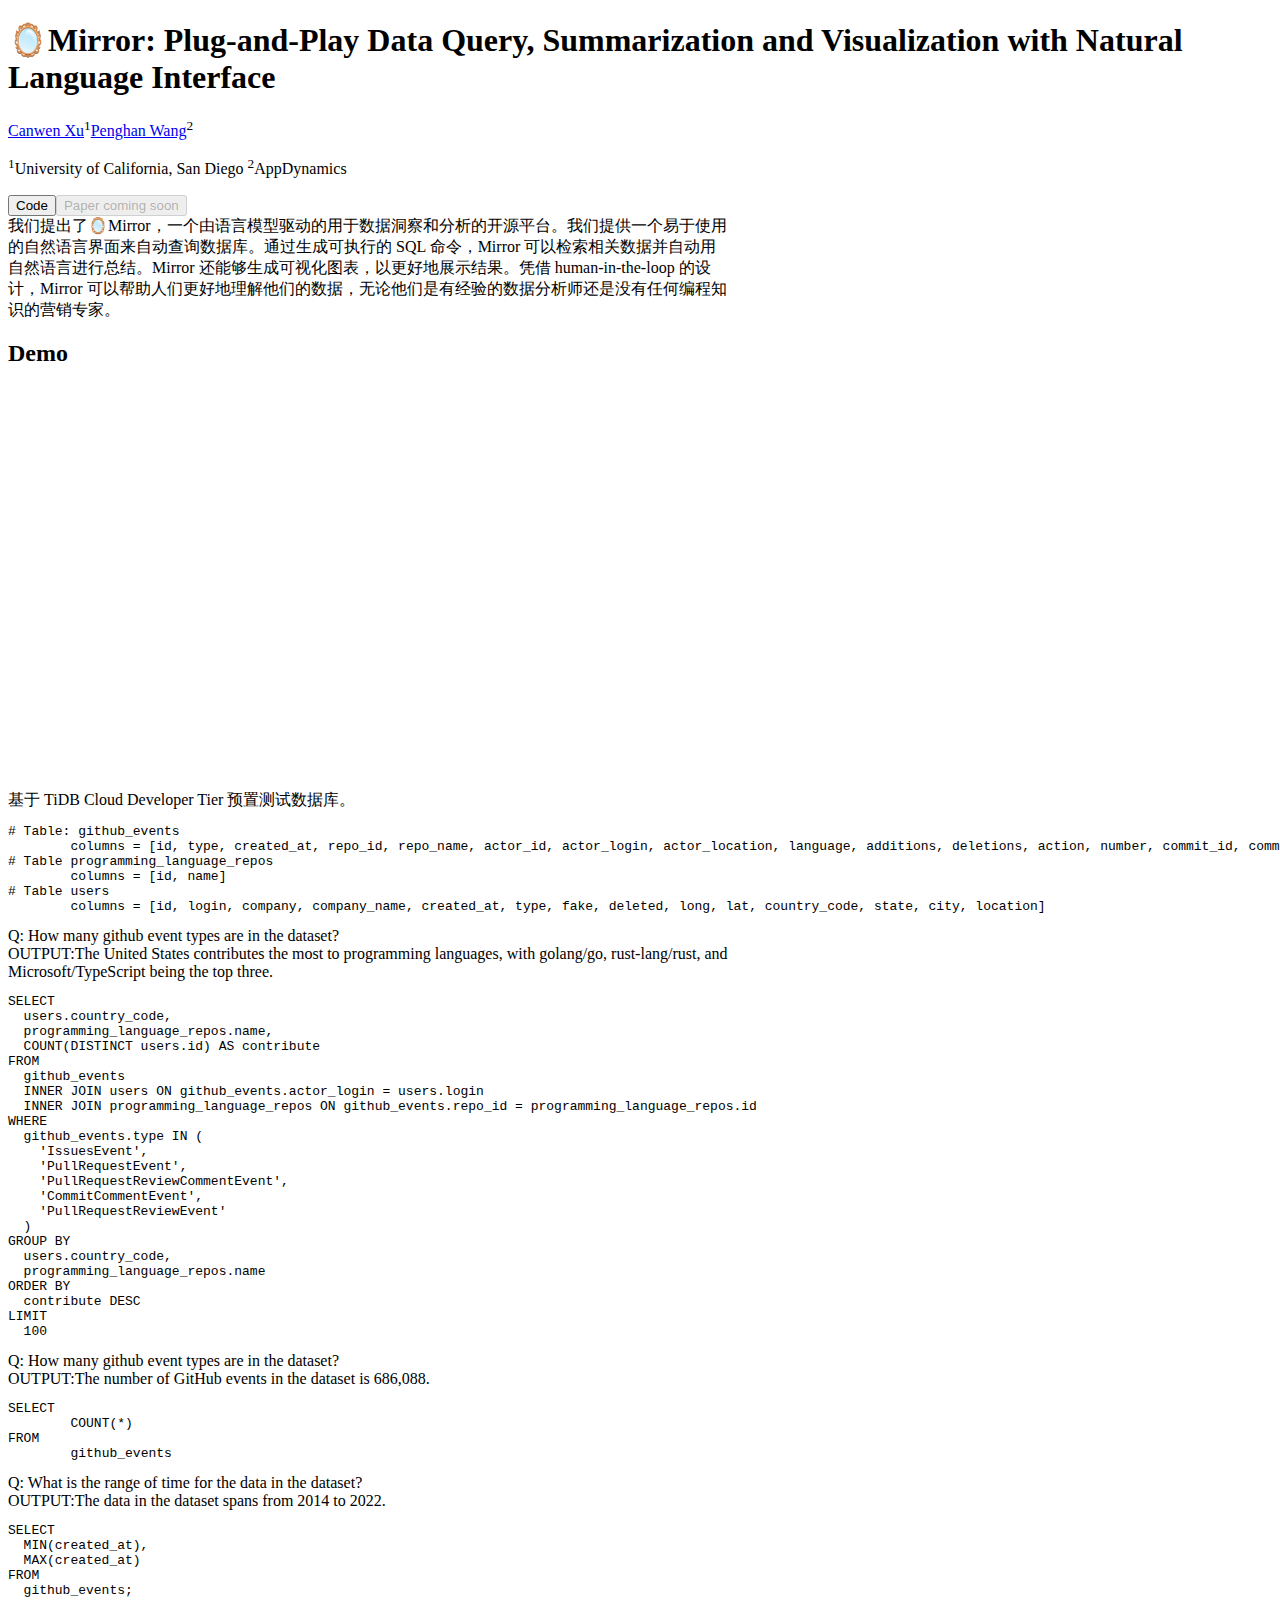
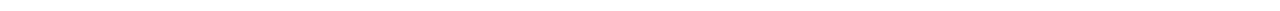
==== docs/index.html @ bc7d5bbe "add page" ====
<!DOCTYPE html><html><head><meta charSet="utf-8"/><meta name="viewport" content="width=device-width"/><title>魔镜</title><link rel="icon" href="data:image/svg+xml,&lt;svg xmlns=%22http://www.w3.org/2000/svg%22 viewBox=%220 0 100 100%22&gt;&lt;text y=%22.9em%22 font-size=%2290%22&gt;🪞&lt;/text&gt;&lt;/svg&gt;"/><meta name="next-head-count" content="4"/><link rel="preload" href="/_next/static/css/3406157297262972.css" as="style"/><link rel="stylesheet" href="/_next/static/css/3406157297262972.css" data-n-g=""/><noscript data-n-css=""></noscript><script defer="" nomodule="" src="/_next/static/chunks/polyfills-c67a75d1b6f99dc8.js"></script><script src="/_next/static/chunks/webpack-69bfa6990bb9e155.js" defer=""></script><script src="/_next/static/chunks/framework-a87821de553db91d.js" defer=""></script><script src="/_next/static/chunks/main-a75cf611e061d8f8.js" defer=""></script><script src="/_next/static/chunks/pages/_app-2453013809cd6f73.js" defer=""></script><script src="/_next/static/chunks/63-01fd06687329619b.js" defer=""></script><script src="/_next/static/chunks/pages/index-675218f706ce4ee8.js" defer=""></script><script src="/_next/static/7tfzbyqCtvp2LZt3v25Fi/_buildManifest.js" defer=""></script><script src="/_next/static/7tfzbyqCtvp2LZt3v25Fi/_ssgManifest.js" defer=""></script></head><body><div id="__next"><div data-overlay-container="true"><div class="flex min-h-screen flex-col items-center justify-center py-2"><div class="language_choose"></div><main class="flex w-full flex-1 flex-col items-center mt-24 px-20 text-center mb-48"><h1 class="text-6xl font-bold">🪞Mirror: Plug-and-Play Data Query, Summarization and Visualization with Natural Language Interface</h1><p class="mt-6 text-2xl"><a class="text-blue-600" href="https://www.canwenxu.net">Canwen Xu</a><sup>1</sup><a class="pl-6 text-blue-600" href="https://github.com/wph95">Penghan Wang</a><sup>2</sup></p><p class="mt-2 text-xl"><sup>1</sup>University of California, San Diego <!-- --><sup>2</sup>AppDynamics<!-- --></p><div class="mt-3 flex gap-4"><button class="nextui-c-iWjDFM nextui-c-PJLV nextui-c-iWjDFM-hkKLfu-color-default nextui-c-iWjDFM-gkIlwi-size-md nextui-c-iWjDFM-cwXrJp-borderWeight-normal nextui-c-iWjDFM-exaRme-auto-true nextui-c-iWjDFM-gglxka-cv nextui-c-PJLV-gulvcB-isFocusVisible-false nextui-c-iWjDFM-iPJLV-css nextui-button nextui-button--ready" data-state="ready" type="button"><span class="nextui-button-text">Code</span></button><button class="nextui-c-iWjDFM nextui-c-PJLV nextui-c-iWjDFM-hkKLfu-color-default nextui-c-iWjDFM-gkIlwi-size-md nextui-c-iWjDFM-cwXrJp-borderWeight-normal nextui-c-iWjDFM-exaRme-auto-true nextui-c-iWjDFM-gglxka-cv nextui-c-PJLV-gulvcB-isFocusVisible-false nextui-c-iWjDFM-iecpBmN-css nextui-button nextui-button--disabled" data-state="disabled" type="button" disabled=""><span class="nextui-button-text">Paper coming soon</span></button></div><div class="mt-24 text-left text-xl" style="width:720px">我们提出了🪞Mirror，一个由语言模型驱动的用于数据洞察和分析的开源平台。我们提供一个易于使用的自然语言界面来自动查询数据库。通过生成可执行的 SQL 命令，Mirror 可以检索相关数据并自动用自然语言进行总结。Mirror 还能够生成可视化图表，以更好地展示结果。凭借 human-in-the-loop 的设计，Mirror 可以帮助人们更好地理解他们的数据，无论他们是有经验的数据分析师还是没有任何编程知识的营销专家。</div><div style="width:720px"><h2 class="mt-12 text-4xl font-bold">Demo</h2><div style="padding:55.9% 0 0 0;position:relative"><iframe src="https://player.vimeo.com/video/763220134?h=3111c6157e&amp;badge=0&amp;autopause=0&amp;player_id=0&amp;app_id=58479" frameBorder="0" allow="autoplay; fullscreen; picture-in-picture" allowfullscreen="" style="position:absolute;top:0;left:0;width:100%;height:100%" title="mirror-0.1.mov"></iframe></div><script src="https://player.vimeo.com/api/player.js"></script><div class="mt-6 text-left text-xl" style="width:720px">基于 TiDB Cloud Developer Tier 预置测试数据库。<!-- --><pre class="whitespace-pre code"># Table: github_events
	columns = [id, type, created_at, repo_id, repo_name, actor_id, actor_login, actor_location, language, additions, deletions, action, number, commit_id, comment_id, org_login, org_id, state, closed_at, comments, pr_merged_at, pr_merged, pr_changed_files, pr_review_comments, pr_or_issue_id, event_day, event_month, author_association, event_year, push_size, push_distinct_size]
# Table programming_language_repos
	columns = [id, name]
# Table users
	columns = [id, login, company, company_name, created_at, type, fake, deleted, long, lat, country_code, state, city, location] <!-- --></pre></div><div class="mt-8 text-left text-xl"><div><div class="relative flex py-5 items-center"><span class="text-2xl mr-4 font-bold">Q: How many github event types are in the dataset?</span><div class="flex-grow border-t border-gray-400"></div></div><div>OUTPUT:<!-- --><span class="ml-2 mt-2 font-semibold py-1 px-4 rounded-full text-pink-600 bg-pink-200 uppercase last:mr-0 mr-1">The United States contributes the most to programming languages, with golang/go, rust-lang/rust, and Microsoft/TypeScript being the top three.</span><pre class="mt-3 whitespace-pre code">SELECT
  users.country_code,
  programming_language_repos.name,
  COUNT(DISTINCT users.id) AS contribute
FROM
  github_events
  INNER JOIN users ON github_events.actor_login = users.login
  INNER JOIN programming_language_repos ON github_events.repo_id = programming_language_repos.id
WHERE
  github_events.type IN (
    &#x27;IssuesEvent&#x27;,
    &#x27;PullRequestEvent&#x27;,
    &#x27;PullRequestReviewCommentEvent&#x27;,
    &#x27;CommitCommentEvent&#x27;,
    &#x27;PullRequestReviewEvent&#x27;
  )
GROUP BY
  users.country_code,
  programming_language_repos.name
ORDER BY
  contribute DESC
LIMIT
  100<!-- --></pre></div></div><div class="mt-8"><div class="relative flex py-5 items-center"><span class="text-2xl mr-4 font-bold">Q: How many github event types are in the dataset?</span><div class="flex-grow border-t border-gray-400"></div></div><div>OUTPUT:<!-- --><span class="ml-2 mt-2 font-semibold py-1 px-4 uppercase rounded-full text-pink-600 bg-pink-200 uppercase last:mr-0 mr-1">The number of GitHub events in the dataset is 686,088.</span><pre class="mt-3 whitespace-pre code">SELECT
	COUNT(*)
FROM
	github_events<!-- --></pre></div></div><div class="mt-8"><div class="relative flex py-5 items-center"><span class="text-2xl mr-4 font-bold">Q: What is the range of time for the data in the dataset?</span><div class="flex-grow border-t border-gray-400"></div></div><div>OUTPUT:<!-- --><span class="ml-2 mt-2 font-semibold py-1 px-4 uppercase rounded-full text-pink-600 bg-pink-200 uppercase last:mr-0 mr-1">The data in the dataset spans from 2014 to 2022.</span><pre class="mt-3 whitespace-pre code">SELECT
  MIN(created_at),
  MAX(created_at)
FROM
  github_events;<!-- --></pre></div></div></div></div></main></div></div></div><script id="__NEXT_DATA__" type="application/json">{"props":{"pageProps":{}},"page":"/","query":{},"buildId":"7tfzbyqCtvp2LZt3v25Fi","nextExport":true,"autoExport":true,"isFallback":false,"scriptLoader":[]}</script></body></html>
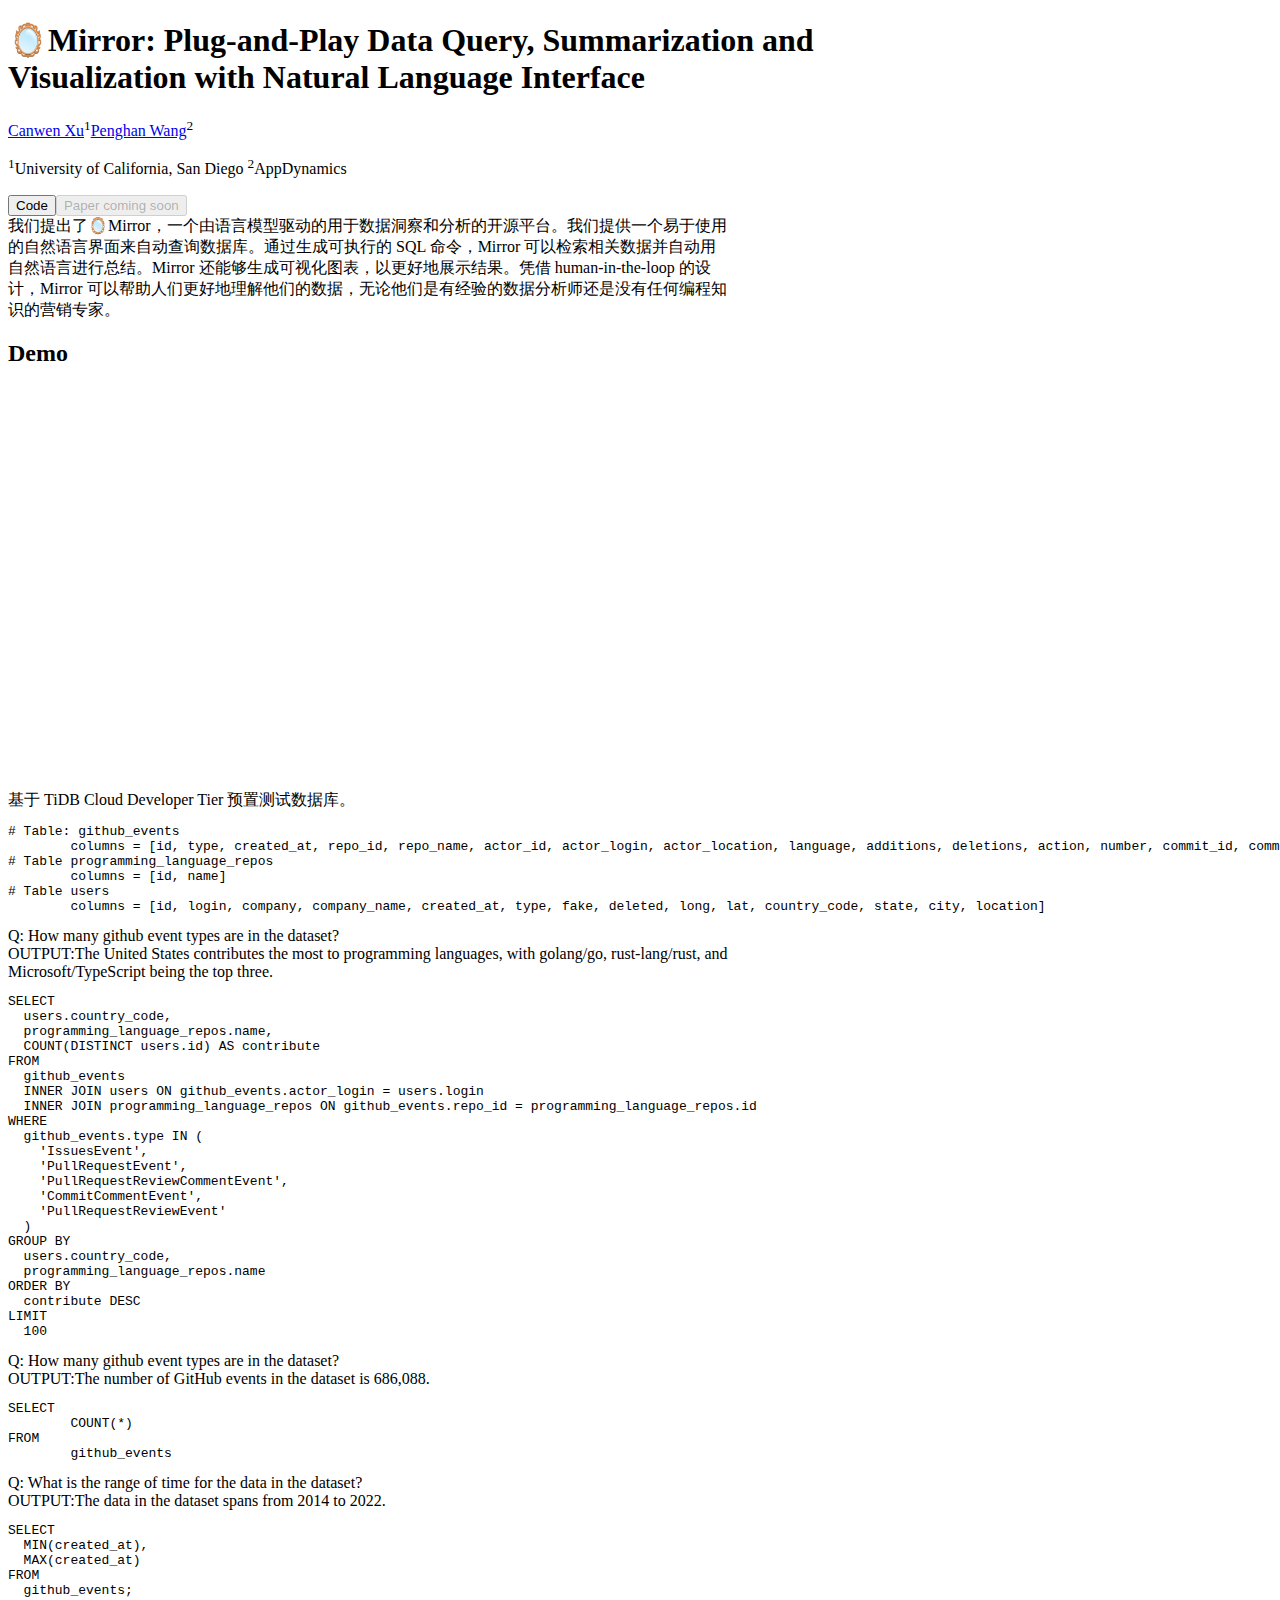
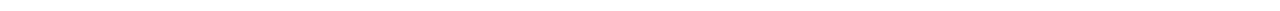
==== commit d842cd09: "fix style" ====
--- a/docs/index.html
+++ b/docs/index.html
@@ -1,4 +1,4 @@
-<!DOCTYPE html><html><head><meta charSet="utf-8"/><meta name="viewport" content="width=device-width"/><title>魔镜</title><link rel="icon" href="data:image/svg+xml,&lt;svg xmlns=%22http://www.w3.org/2000/svg%22 viewBox=%220 0 100 100%22&gt;&lt;text y=%22.9em%22 font-size=%2290%22&gt;🪞&lt;/text&gt;&lt;/svg&gt;"/><meta name="next-head-count" content="4"/><link rel="preload" href="/_next/static/css/3406157297262972.css" as="style"/><link rel="stylesheet" href="/_next/static/css/3406157297262972.css" data-n-g=""/><noscript data-n-css=""></noscript><script defer="" nomodule="" src="/_next/static/chunks/polyfills-c67a75d1b6f99dc8.js"></script><script src="/_next/static/chunks/webpack-69bfa6990bb9e155.js" defer=""></script><script src="/_next/static/chunks/framework-a87821de553db91d.js" defer=""></script><script src="/_next/static/chunks/main-a75cf611e061d8f8.js" defer=""></script><script src="/_next/static/chunks/pages/_app-2453013809cd6f73.js" defer=""></script><script src="/_next/static/chunks/63-01fd06687329619b.js" defer=""></script><script src="/_next/static/chunks/pages/index-675218f706ce4ee8.js" defer=""></script><script src="/_next/static/7tfzbyqCtvp2LZt3v25Fi/_buildManifest.js" defer=""></script><script src="/_next/static/7tfzbyqCtvp2LZt3v25Fi/_ssgManifest.js" defer=""></script></head><body><div id="__next"><div data-overlay-container="true"><div class="flex min-h-screen flex-col items-center justify-center py-2"><div class="language_choose"></div><main class="flex w-full flex-1 flex-col items-center mt-24 px-20 text-center mb-48"><h1 class="text-6xl font-bold">🪞Mirror: Plug-and-Play Data Query, Summarization and Visualization with Natural Language Interface</h1><p class="mt-6 text-2xl"><a class="text-blue-600" href="https://www.canwenxu.net">Canwen Xu</a><sup>1</sup><a class="pl-6 text-blue-600" href="https://github.com/wph95">Penghan Wang</a><sup>2</sup></p><p class="mt-2 text-xl"><sup>1</sup>University of California, San Diego <!-- --><sup>2</sup>AppDynamics<!-- --></p><div class="mt-3 flex gap-4"><button class="nextui-c-iWjDFM nextui-c-PJLV nextui-c-iWjDFM-hkKLfu-color-default nextui-c-iWjDFM-gkIlwi-size-md nextui-c-iWjDFM-cwXrJp-borderWeight-normal nextui-c-iWjDFM-exaRme-auto-true nextui-c-iWjDFM-gglxka-cv nextui-c-PJLV-gulvcB-isFocusVisible-false nextui-c-iWjDFM-iPJLV-css nextui-button nextui-button--ready" data-state="ready" type="button"><span class="nextui-button-text">Code</span></button><button class="nextui-c-iWjDFM nextui-c-PJLV nextui-c-iWjDFM-hkKLfu-color-default nextui-c-iWjDFM-gkIlwi-size-md nextui-c-iWjDFM-cwXrJp-borderWeight-normal nextui-c-iWjDFM-exaRme-auto-true nextui-c-iWjDFM-gglxka-cv nextui-c-PJLV-gulvcB-isFocusVisible-false nextui-c-iWjDFM-iecpBmN-css nextui-button nextui-button--disabled" data-state="disabled" type="button" disabled=""><span class="nextui-button-text">Paper coming soon</span></button></div><div class="mt-24 text-left text-xl" style="width:720px">我们提出了🪞Mirror，一个由语言模型驱动的用于数据洞察和分析的开源平台。我们提供一个易于使用的自然语言界面来自动查询数据库。通过生成可执行的 SQL 命令，Mirror 可以检索相关数据并自动用自然语言进行总结。Mirror 还能够生成可视化图表，以更好地展示结果。凭借 human-in-the-loop 的设计，Mirror 可以帮助人们更好地理解他们的数据，无论他们是有经验的数据分析师还是没有任何编程知识的营销专家。</div><div style="width:720px"><h2 class="mt-12 text-4xl font-bold">Demo</h2><div style="padding:55.9% 0 0 0;position:relative"><iframe src="https://player.vimeo.com/video/763220134?h=3111c6157e&amp;badge=0&amp;autopause=0&amp;player_id=0&amp;app_id=58479" frameBorder="0" allow="autoplay; fullscreen; picture-in-picture" allowfullscreen="" style="position:absolute;top:0;left:0;width:100%;height:100%" title="mirror-0.1.mov"></iframe></div><script src="https://player.vimeo.com/api/player.js"></script><div class="mt-6 text-left text-xl" style="width:720px">基于 TiDB Cloud Developer Tier 预置测试数据库。<!-- --><pre class="whitespace-pre code"># Table: github_events
+<!DOCTYPE html><html><head><meta charSet="utf-8"/><meta name="viewport" content="width=device-width"/><title>魔镜</title><link rel="icon" href="data:image/svg+xml,&lt;svg xmlns=%22http://www.w3.org/2000/svg%22 viewBox=%220 0 100 100%22&gt;&lt;text y=%22.9em%22 font-size=%2290%22&gt;🪞&lt;/text&gt;&lt;/svg&gt;"/><meta name="next-head-count" content="4"/><link rel="preload" href="/_next/static/css/8476d6ff09885c59.css" as="style"/><link rel="stylesheet" href="/_next/static/css/8476d6ff09885c59.css" data-n-g=""/><noscript data-n-css=""></noscript><script defer="" nomodule="" src="/_next/static/chunks/polyfills-c67a75d1b6f99dc8.js"></script><script src="/_next/static/chunks/webpack-69bfa6990bb9e155.js" defer=""></script><script src="/_next/static/chunks/framework-a87821de553db91d.js" defer=""></script><script src="/_next/static/chunks/main-a75cf611e061d8f8.js" defer=""></script><script src="/_next/static/chunks/pages/_app-2453013809cd6f73.js" defer=""></script><script src="/_next/static/chunks/63-01fd06687329619b.js" defer=""></script><script src="/_next/static/chunks/pages/index-be427cfae7b287c8.js" defer=""></script><script src="/_next/static/sBhvL3E9oLO8DqRqdFOWi/_buildManifest.js" defer=""></script><script src="/_next/static/sBhvL3E9oLO8DqRqdFOWi/_ssgManifest.js" defer=""></script></head><body><div id="__next"><div data-overlay-container="true"><div class="flex min-h-screen min-w-full flex-col items-center justify-center py-2" style="width:100vh"><div class="language_choose"></div><main class="flex w-full flex-1 flex-col items-center mt-24 px-20 lg:text-center mb-48"><h1 class="text-6xl font-bold">🪞Mirror: Plug-and-Play Data Query, Summarization and Visualization with Natural Language Interface</h1><p class="mt-6 text-2xl"><a class="text-blue-600" href="https://www.canwenxu.net">Canwen Xu</a><sup>1</sup><a class="pl-6 text-blue-600" href="https://github.com/wph95">Penghan Wang</a><sup>2</sup></p><p class="mt-2 text-xl"><sup>1</sup>University of California, San Diego <!-- --><sup>2</sup>AppDynamics<!-- --></p><div class="mt-3 flex gap-4"><a href="https://github.com/mirror-data/mirror"><button class="nextui-c-iWjDFM nextui-c-PJLV nextui-c-iWjDFM-hkKLfu-color-default nextui-c-iWjDFM-gkIlwi-size-md nextui-c-iWjDFM-cwXrJp-borderWeight-normal nextui-c-iWjDFM-exaRme-auto-true nextui-c-iWjDFM-gglxka-cv nextui-c-PJLV-gulvcB-isFocusVisible-false nextui-c-iWjDFM-iPJLV-css nextui-button nextui-button--ready" data-state="ready" type="button"><span class="nextui-button-text">Code</span></button></a><button class="nextui-c-iWjDFM nextui-c-PJLV nextui-c-iWjDFM-hkKLfu-color-default nextui-c-iWjDFM-gkIlwi-size-md nextui-c-iWjDFM-cwXrJp-borderWeight-normal nextui-c-iWjDFM-exaRme-auto-true nextui-c-iWjDFM-gglxka-cv nextui-c-PJLV-gulvcB-isFocusVisible-false nextui-c-iWjDFM-iecpBmN-css nextui-button nextui-button--disabled" data-state="disabled" type="button" disabled=""><span class="nextui-button-text">Paper coming soon</span></button></div><div class="mt-24 text-left text-xl" style="max-width:720px">我们提出了🪞Mirror，一个由语言模型驱动的用于数据洞察和分析的开源平台。我们提供一个易于使用的自然语言界面来自动查询数据库。通过生成可执行的 SQL 命令，Mirror 可以检索相关数据并自动用自然语言进行总结。Mirror 还能够生成可视化图表，以更好地展示结果。凭借 human-in-the-loop 的设计，Mirror 可以帮助人们更好地理解他们的数据，无论他们是有经验的数据分析师还是没有任何编程知识的营销专家。</div><div style="max-width:720px;width:100%" class="mx-32"><h2 class="mt-12 text-4xl font-bold">Demo</h2><div style="padding:55.9% 0 0 0;position:relative"><iframe src="https://player.vimeo.com/video/763220134?h=3111c6157e&amp;badge=0&amp;autopause=0&amp;player_id=0&amp;app_id=58479" frameBorder="0" allow="autoplay; fullscreen; picture-in-picture" allowfullscreen="" style="position:absolute;top:0;left:0;width:100%;height:100%" title="mirror-0.1.mov"></iframe></div><script src="https://player.vimeo.com/api/player.js"></script><div class="mt-6 text-left text-xl ">基于 TiDB Cloud Developer Tier 预置测试数据库。<!-- --><pre class="whitespace-pre code"># Table: github_events
 	columns = [id, type, created_at, repo_id, repo_name, actor_id, actor_login, actor_location, language, additions, deletions, action, number, commit_id, comment_id, org_login, org_id, state, closed_at, comments, pr_merged_at, pr_merged, pr_changed_files, pr_review_comments, pr_or_issue_id, event_day, event_month, author_association, event_year, push_size, push_distinct_size]
 # Table programming_language_repos
 	columns = [id, name]
@@ -32,4 +32,4 @@
   MIN(created_at),
   MAX(created_at)
 FROM
-  github_events;<!-- --></pre></div></div></div></div></main></div></div></div><script id="__NEXT_DATA__" type="application/json">{"props":{"pageProps":{}},"page":"/","query":{},"buildId":"7tfzbyqCtvp2LZt3v25Fi","nextExport":true,"autoExport":true,"isFallback":false,"scriptLoader":[]}</script></body></html>+  github_events;<!-- --></pre></div></div></div></div></main></div></div></div><script id="__NEXT_DATA__" type="application/json">{"props":{"pageProps":{}},"page":"/","query":{},"buildId":"sBhvL3E9oLO8DqRqdFOWi","nextExport":true,"autoExport":true,"isFallback":false,"scriptLoader":[]}</script></body></html>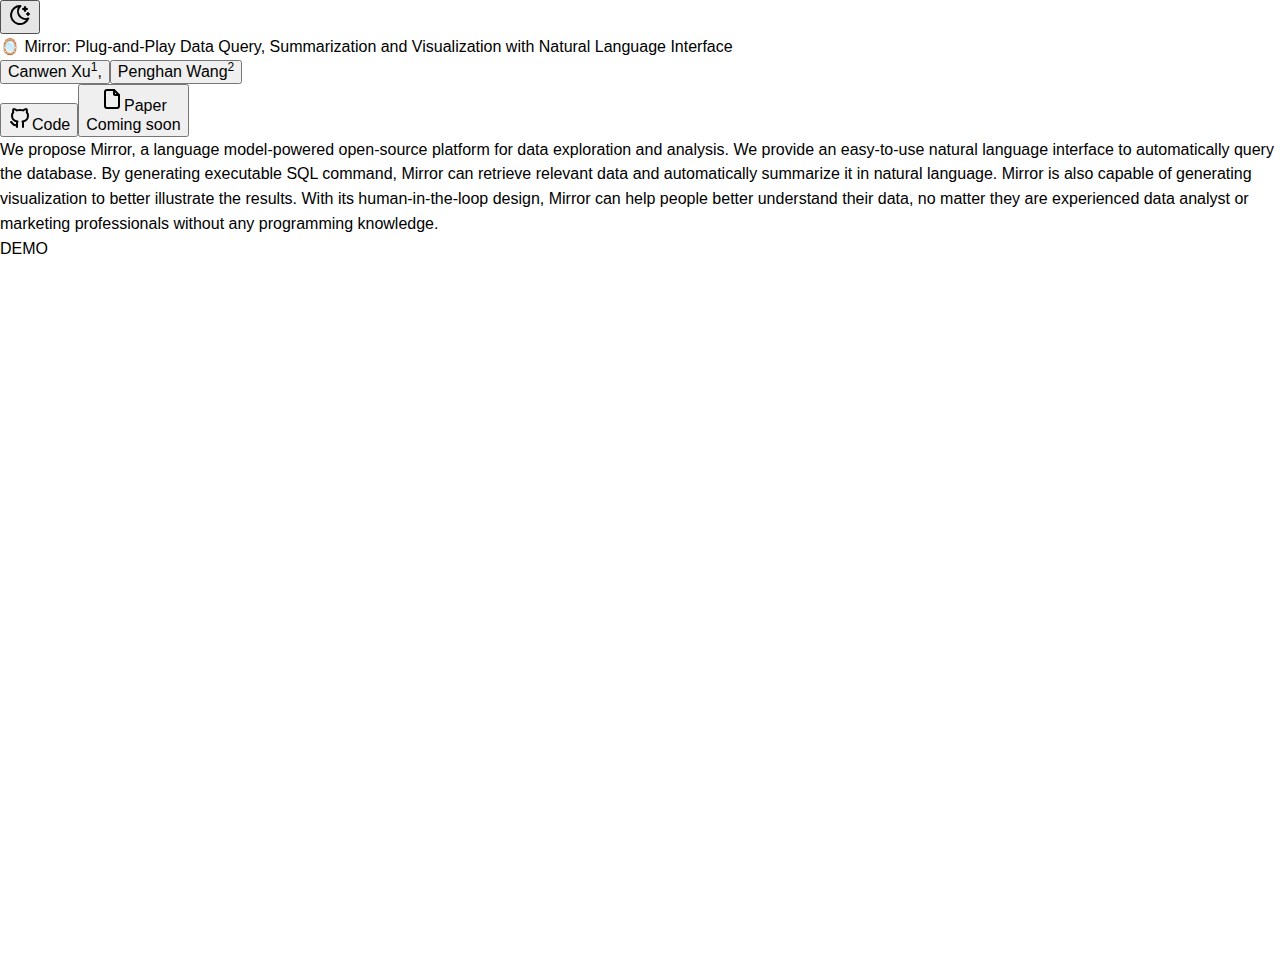
==== commit 75ef66df: "publish new version" ====
--- a/docs/index.html
+++ b/docs/index.html
@@ -1,35 +1 @@
-<!DOCTYPE html><html><head><meta charSet="utf-8"/><meta name="viewport" content="width=device-width"/><title>魔镜</title><link rel="icon" href="data:image/svg+xml,&lt;svg xmlns=%22http://www.w3.org/2000/svg%22 viewBox=%220 0 100 100%22&gt;&lt;text y=%22.9em%22 font-size=%2290%22&gt;🪞&lt;/text&gt;&lt;/svg&gt;"/><meta name="next-head-count" content="4"/><link rel="preload" href="/_next/static/css/8476d6ff09885c59.css" as="style"/><link rel="stylesheet" href="/_next/static/css/8476d6ff09885c59.css" data-n-g=""/><noscript data-n-css=""></noscript><script defer="" nomodule="" src="/_next/static/chunks/polyfills-c67a75d1b6f99dc8.js"></script><script src="/_next/static/chunks/webpack-69bfa6990bb9e155.js" defer=""></script><script src="/_next/static/chunks/framework-a87821de553db91d.js" defer=""></script><script src="/_next/static/chunks/main-a75cf611e061d8f8.js" defer=""></script><script src="/_next/static/chunks/pages/_app-2453013809cd6f73.js" defer=""></script><script src="/_next/static/chunks/63-01fd06687329619b.js" defer=""></script><script src="/_next/static/chunks/pages/index-be427cfae7b287c8.js" defer=""></script><script src="/_next/static/sBhvL3E9oLO8DqRqdFOWi/_buildManifest.js" defer=""></script><script src="/_next/static/sBhvL3E9oLO8DqRqdFOWi/_ssgManifest.js" defer=""></script></head><body><div id="__next"><div data-overlay-container="true"><div class="flex min-h-screen min-w-full flex-col items-center justify-center py-2" style="width:100vh"><div class="language_choose"></div><main class="flex w-full flex-1 flex-col items-center mt-24 px-20 lg:text-center mb-48"><h1 class="text-6xl font-bold">🪞Mirror: Plug-and-Play Data Query, Summarization and Visualization with Natural Language Interface</h1><p class="mt-6 text-2xl"><a class="text-blue-600" href="https://www.canwenxu.net">Canwen Xu</a><sup>1</sup><a class="pl-6 text-blue-600" href="https://github.com/wph95">Penghan Wang</a><sup>2</sup></p><p class="mt-2 text-xl"><sup>1</sup>University of California, San Diego <!-- --><sup>2</sup>AppDynamics<!-- --></p><div class="mt-3 flex gap-4"><a href="https://github.com/mirror-data/mirror"><button class="nextui-c-iWjDFM nextui-c-PJLV nextui-c-iWjDFM-hkKLfu-color-default nextui-c-iWjDFM-gkIlwi-size-md nextui-c-iWjDFM-cwXrJp-borderWeight-normal nextui-c-iWjDFM-exaRme-auto-true nextui-c-iWjDFM-gglxka-cv nextui-c-PJLV-gulvcB-isFocusVisible-false nextui-c-iWjDFM-iPJLV-css nextui-button nextui-button--ready" data-state="ready" type="button"><span class="nextui-button-text">Code</span></button></a><button class="nextui-c-iWjDFM nextui-c-PJLV nextui-c-iWjDFM-hkKLfu-color-default nextui-c-iWjDFM-gkIlwi-size-md nextui-c-iWjDFM-cwXrJp-borderWeight-normal nextui-c-iWjDFM-exaRme-auto-true nextui-c-iWjDFM-gglxka-cv nextui-c-PJLV-gulvcB-isFocusVisible-false nextui-c-iWjDFM-iecpBmN-css nextui-button nextui-button--disabled" data-state="disabled" type="button" disabled=""><span class="nextui-button-text">Paper coming soon</span></button></div><div class="mt-24 text-left text-xl" style="max-width:720px">我们提出了🪞Mirror，一个由语言模型驱动的用于数据洞察和分析的开源平台。我们提供一个易于使用的自然语言界面来自动查询数据库。通过生成可执行的 SQL 命令，Mirror 可以检索相关数据并自动用自然语言进行总结。Mirror 还能够生成可视化图表，以更好地展示结果。凭借 human-in-the-loop 的设计，Mirror 可以帮助人们更好地理解他们的数据，无论他们是有经验的数据分析师还是没有任何编程知识的营销专家。</div><div style="max-width:720px;width:100%" class="mx-32"><h2 class="mt-12 text-4xl font-bold">Demo</h2><div style="padding:55.9% 0 0 0;position:relative"><iframe src="https://player.vimeo.com/video/763220134?h=3111c6157e&amp;badge=0&amp;autopause=0&amp;player_id=0&amp;app_id=58479" frameBorder="0" allow="autoplay; fullscreen; picture-in-picture" allowfullscreen="" style="position:absolute;top:0;left:0;width:100%;height:100%" title="mirror-0.1.mov"></iframe></div><script src="https://player.vimeo.com/api/player.js"></script><div class="mt-6 text-left text-xl ">基于 TiDB Cloud Developer Tier 预置测试数据库。<!-- --><pre class="whitespace-pre code"># Table: github_events
-	columns = [id, type, created_at, repo_id, repo_name, actor_id, actor_login, actor_location, language, additions, deletions, action, number, commit_id, comment_id, org_login, org_id, state, closed_at, comments, pr_merged_at, pr_merged, pr_changed_files, pr_review_comments, pr_or_issue_id, event_day, event_month, author_association, event_year, push_size, push_distinct_size]
-# Table programming_language_repos
-	columns = [id, name]
-# Table users
-	columns = [id, login, company, company_name, created_at, type, fake, deleted, long, lat, country_code, state, city, location] <!-- --></pre></div><div class="mt-8 text-left text-xl"><div><div class="relative flex py-5 items-center"><span class="text-2xl mr-4 font-bold">Q: How many github event types are in the dataset?</span><div class="flex-grow border-t border-gray-400"></div></div><div>OUTPUT:<!-- --><span class="ml-2 mt-2 font-semibold py-1 px-4 rounded-full text-pink-600 bg-pink-200 uppercase last:mr-0 mr-1">The United States contributes the most to programming languages, with golang/go, rust-lang/rust, and Microsoft/TypeScript being the top three.</span><pre class="mt-3 whitespace-pre code">SELECT
-  users.country_code,
-  programming_language_repos.name,
-  COUNT(DISTINCT users.id) AS contribute
-FROM
-  github_events
-  INNER JOIN users ON github_events.actor_login = users.login
-  INNER JOIN programming_language_repos ON github_events.repo_id = programming_language_repos.id
-WHERE
-  github_events.type IN (
-    &#x27;IssuesEvent&#x27;,
-    &#x27;PullRequestEvent&#x27;,
-    &#x27;PullRequestReviewCommentEvent&#x27;,
-    &#x27;CommitCommentEvent&#x27;,
-    &#x27;PullRequestReviewEvent&#x27;
-  )
-GROUP BY
-  users.country_code,
-  programming_language_repos.name
-ORDER BY
-  contribute DESC
-LIMIT
-  100<!-- --></pre></div></div><div class="mt-8"><div class="relative flex py-5 items-center"><span class="text-2xl mr-4 font-bold">Q: How many github event types are in the dataset?</span><div class="flex-grow border-t border-gray-400"></div></div><div>OUTPUT:<!-- --><span class="ml-2 mt-2 font-semibold py-1 px-4 uppercase rounded-full text-pink-600 bg-pink-200 uppercase last:mr-0 mr-1">The number of GitHub events in the dataset is 686,088.</span><pre class="mt-3 whitespace-pre code">SELECT
-	COUNT(*)
-FROM
-	github_events<!-- --></pre></div></div><div class="mt-8"><div class="relative flex py-5 items-center"><span class="text-2xl mr-4 font-bold">Q: What is the range of time for the data in the dataset?</span><div class="flex-grow border-t border-gray-400"></div></div><div>OUTPUT:<!-- --><span class="ml-2 mt-2 font-semibold py-1 px-4 uppercase rounded-full text-pink-600 bg-pink-200 uppercase last:mr-0 mr-1">The data in the dataset spans from 2014 to 2022.</span><pre class="mt-3 whitespace-pre code">SELECT
-  MIN(created_at),
-  MAX(created_at)
-FROM
-  github_events;<!-- --></pre></div></div></div></div></main></div></div></div><script id="__NEXT_DATA__" type="application/json">{"props":{"pageProps":{}},"page":"/","query":{},"buildId":"sBhvL3E9oLO8DqRqdFOWi","nextExport":true,"autoExport":true,"isFallback":false,"scriptLoader":[]}</script></body></html>+<!DOCTYPE html><html><head><meta charSet="utf-8"/><meta name="viewport" content="minimum-scale=1, initial-scale=1, width=device-width"/><title>Mirror</title><link rel="icon" href="data:image/svg+xml,&lt;svg xmlns=%22http://www.w3.org/2000/svg%22 viewBox=%220 0 100 100%22&gt;&lt;text y=%22.9em%22 font-size=%2290%22&gt;🪞&lt;/text&gt;&lt;/svg&gt;"/><meta name="next-head-count" content="4"/><link rel="preload" href="/_next/static/css/103f003370a68650.css" as="style"/><link rel="stylesheet" href="/_next/static/css/103f003370a68650.css" data-n-g=""/><noscript data-n-css=""></noscript><script defer="" nomodule="" src="/_next/static/chunks/polyfills-c67a75d1b6f99dc8.js"></script><script src="/_next/static/chunks/webpack-fd1bc4a65a80e5c8.js" defer=""></script><script src="/_next/static/chunks/framework-a87821de553db91d.js" defer=""></script><script src="/_next/static/chunks/main-a75cf611e061d8f8.js" defer=""></script><script src="/_next/static/chunks/pages/_app-c68bb2cd05733f02.js" defer=""></script><script src="/_next/static/chunks/ef6529d7-0a53ebf7049a9ebf.js" defer=""></script><script src="/_next/static/chunks/515-629bcdd8a394caf5.js" defer=""></script><script src="/_next/static/chunks/pages/index-d0ec655ab9d3e863.js" defer=""></script><script src="/_next/static/4pO5SAVO9GjSBRMWuDIPT/_buildManifest.js" defer=""></script><script src="/_next/static/4pO5SAVO9GjSBRMWuDIPT/_ssgManifest.js" defer=""></script><style data-emotion="mantine "></style></head><body><div id="__next"><style data-emotion="css-global zl4edr">html{font-family:sans-serif;line-height:1.15;-webkit-text-size-adjust:100%;-moz-text-size-adjust:100%;-ms-text-size-adjust:100%;text-size-adjust:100%;}body{margin:0;}article,aside,footer,header,nav,section,figcaption,figure,main{display:block;}h1{font-size:2em;}hr{box-sizing:content-box;height:0;overflow:visible;}pre{font-family:monospace,monospace;font-size:1em;}a{background:transparent;text-decoration-skip:objects;}a:active,a:hover{outline-width:0;}abbr[title]{border-bottom:none;-webkit-text-decoration:underline;text-decoration:underline;}b,strong{font-weight:bolder;}code,kbp,samp{font-family:monospace,monospace;font-size:1em;}dfn{font-style:italic;}mark{background-color:#ff0;color:#000;}small{font-size:80%;}sub,sup{font-size:75%;line-height:0;position:relative;vertical-align:baseline;}sup{top:-0.5em;}sub{bottom:-0.25em;}audio,video{display:inline-block;}audio:not([controls]){display:none;height:0;}img{border-style:none;vertical-align:middle;}svg:not(:root){overflow:hidden;}button,input,optgroup,select,textarea{font-family:sans-serif;font-size:100%;line-height:1.15;margin:0;}button,input{overflow:visible;}button,select{text-transform:none;}button,[type=reset],[type=submit]{-webkit-appearance:button;}button::-moz-focus-inner,[type=button]::-moz-focus-inner,[type=reset]::-moz-focus-inner,[type=submit]::-moz-focus-inner{border-style:none;padding:0;}button:-moz-focusring,[type=button]:-moz-focusring,[type=reset]:-moz-focusring,[type=submit]:-moz-focusring{outline:1px dotted ButtonText;}legend{box-sizing:border-box;color:inherit;display:table;max-width:100%;padding:0;white-space:normal;}progress{display:inline-block;vertical-align:baseline;}textarea{overflow:auto;}[type=checkbox],[type=radio]{box-sizing:border-box;padding:0;}[type=number]::-webkit-inner-spin-button,[type=number]::-webkit-outer-spin-button{height:auto;}[type=search]{-webkit-appearance:none;-moz-appearance:none;-ms-appearance:none;appearance:none;}[type=search]::-webkit-search-cancel-button,[type=search]::-webkit-search-decoration{-webkit-appearance:none;-moz-appearance:none;-ms-appearance:none;appearance:none;}::-webkit-file-upload-button{-webkit-appearance:button;-moz-appearance:button;-ms-appearance:button;appearance:button;font:inherit;}details,menu{display:block;}summary{display:-webkit-box;display:-webkit-list-item;display:-ms-list-itembox;display:list-item;}canvas{display:inline-block;}template{display:none;}[hidden]{display:none;}</style><style data-emotion="css-global ui06b9">*,*::before,*::after{box-sizing:border-box;}body{font-family:-apple-system,BlinkMacSystemFont,Segoe UI,Roboto,Helvetica,Arial,sans-serif,Apple Color Emoji,Segoe UI Emoji;background-color:#fff;color:#000;line-height:1.55;font-size:16px;-webkit-font-smoothing:antialiased;-moz-osx-font-smoothing:grayscale;}</style><div><button class="mantine-UnstyledButton-root mantine-ActionIcon-root mantine-6vyipc" type="button"><svg xmlns="http://www.w3.org/2000/svg" class="icon icon-tabler icon-tabler-moon-stars" width="24" height="24" viewBox="0 0 24 24" stroke-width="2" stroke="currentColor" fill="none" stroke-linecap="round" stroke-linejoin="round"><path stroke="none" d="M0 0h24v24H0z" fill="none"></path><path d="M12 3c.132 0 .263 0 .393 0a7.5 7.5 0 0 0 7.92 12.446a9 9 0 1 1 -8.313 -12.454z"></path><path d="M17 4a2 2 0 0 0 2 2a2 2 0 0 0 -2 2a2 2 0 0 0 -2 -2a2 2 0 0 0 2 -2"></path><path d="M19 11h2m-1 -1v2"></path></svg></button><div class="mantine-18zhva4"><div class="mantine-1s8spa1"><div class="mantine-Container-root mantine-18iffgr"><span class="mantine-Text-root mantine-cd7tth">🪞</span><span class="mantine-Text-root mantine-sjnfxg"><span class="mantine-Text-root mantine-Text-gradient mantine-yy0w7d"> Mirror: </span>Plug-and-Play Data Query, Summarization and Visualization with Natural Language Interface<!-- --></span><div class="mantine-p71zzc"></div><div><a href="https://www.canwenxu.net/"><button class="mantine-UnstyledButton-root mantine-Button-root mantine-vdu9we" type="button" data-button="true"><div class="mantine-3xbgk5 mantine-Button-inner"><span class="mantine-qo1k2 mantine-Button-label"><span class="mantine-Text-root mantine-1akd2z9">Canwen Xu<!-- --><sup>1</sup>,<!-- --></span></span></div></button></a><a href="https://github.com/wph95"><button class="mantine-UnstyledButton-root mantine-Button-root mantine-vdu9we" type="button" data-button="true"><div class="mantine-3xbgk5 mantine-Button-inner"><span class="mantine-qo1k2 mantine-Button-label"><span class="mantine-Text-root mantine-wawyx7">Penghan Wang<!-- --><sup>2</sup></span></span></div></button></a></div><div class="mantine-p71zzc"></div><div class="mantine-Group-root mantine-5f6x53"><a href="https://github.com/mirror-data/mirror/"><button class="mantine-UnstyledButton-root mantine-Button-root mantine-1mg2n08" type="button" data-button="true"><div class="mantine-3xbgk5 mantine-Button-inner"><span class="mantine-Button-icon mantine-Button-leftIcon mantine-1g4orza"><svg xmlns="http://www.w3.org/2000/svg" class="icon icon-tabler icon-tabler-brand-github" width="24" height="24" viewBox="0 0 24 24" stroke-width="2" stroke="currentColor" fill="none" stroke-linecap="round" stroke-linejoin="round"><path stroke="none" d="M0 0h24v24H0z" fill="none"></path><path d="M9 19c-4.3 1.4 -4.3 -2.5 -6 -3m12 5v-3.5c0 -1 .1 -1.4 -.5 -2c2.8 -.3 5.5 -1.4 5.5 -6a4.6 4.6 0 0 0 -1.3 -3.2a4.2 4.2 0 0 0 -.1 -3.2s-1.1 -.3 -3.5 1.3a12.3 12.3 0 0 0 -6.2 0c-2.4 -1.6 -3.5 -1.3 -3.5 -1.3a4.2 4.2 0 0 0 -.1 3.2a4.6 4.6 0 0 0 -1.3 3.2c0 4.6 2.7 5.7 5.5 6c-.6 .6 -.6 1.2 -.5 2v3.5"></path></svg></span><span class="mantine-qo1k2 mantine-Button-label">Code</span></div></button></a><button class="mantine-UnstyledButton-root mantine-Button-root mantine-ry3s4m" type="button" data-button="true"><div class="mantine-3xbgk5 mantine-Button-inner"><span class="mantine-Button-icon mantine-Button-leftIcon mantine-1g4orza"><svg xmlns="http://www.w3.org/2000/svg" class="icon icon-tabler icon-tabler-file" width="24" height="24" viewBox="0 0 24 24" stroke-width="2" stroke="currentColor" fill="none" stroke-linecap="round" stroke-linejoin="round"><path stroke="none" d="M0 0h24v24H0z" fill="none"></path><path d="M14 3v4a1 1 0 0 0 1 1h4"></path><path d="M17 21h-10a2 2 0 0 1 -2 -2v-14a2 2 0 0 1 2 -2h7l5 5v11a2 2 0 0 1 -2 2z"></path></svg></span><span class="mantine-qo1k2 mantine-Button-label">Paper<!-- --><div class="mantine-Badge-root mantine-6fa6qx"><span class="mantine-h9iq4m mantine-Badge-inner">Coming soon</span></div></span></div></button></div><div class="mantine-p71zzc"></div><span class="mantine-Text-root mantine-6gcpdv">We propose <!-- --><span class="mantine-Text-root mantine-Text-gradient mantine-16k0p4y"> Mirror</span>, a language model-powered open-source platform for data exploration and analysis. We provide an easy-to-use natural language interface to automatically query the database. By generating executable SQL command, Mirror can retrieve relevant data and automatically summarize it in natural language. Mirror is also capable of generating visualization to better illustrate the results. With its human-in-the-loop design, Mirror can help people better understand their data, no matter they are experienced data analyst or marketing professionals without any programming knowledge.<!-- --></span></div></div><div class="mantine-1kqpxtz"></div><div class="mantine-Text-root mantine-nazpbt">DEMO</div><div class="mantine-142c4e0"></div><div class="mantine-Container-root mantine-sz575t"><div style="padding:55.9% 0 0 0;position:relative"><iframe src="https://player.vimeo.com/video/763220134?h=3111c6157e&amp;badge=0&amp;autopause=0&amp;player_id=0&amp;app_id=58479" frameBorder="0" allow="autoplay; fullscreen; picture-in-picture" allowfullscreen="" style="position:absolute;top:0;left:0;width:100%;height:100%" title="mirror-0.1.mov"></iframe></div><script src="https://player.vimeo.com/api/player.js"></script></div><div class="mantine-qappo0"></div></div></div></div><script id="__NEXT_DATA__" type="application/json">{"props":{"pageProps":{}},"page":"/","query":{},"buildId":"4pO5SAVO9GjSBRMWuDIPT","nextExport":true,"autoExport":true,"isFallback":false,"scriptLoader":[]}</script></body></html>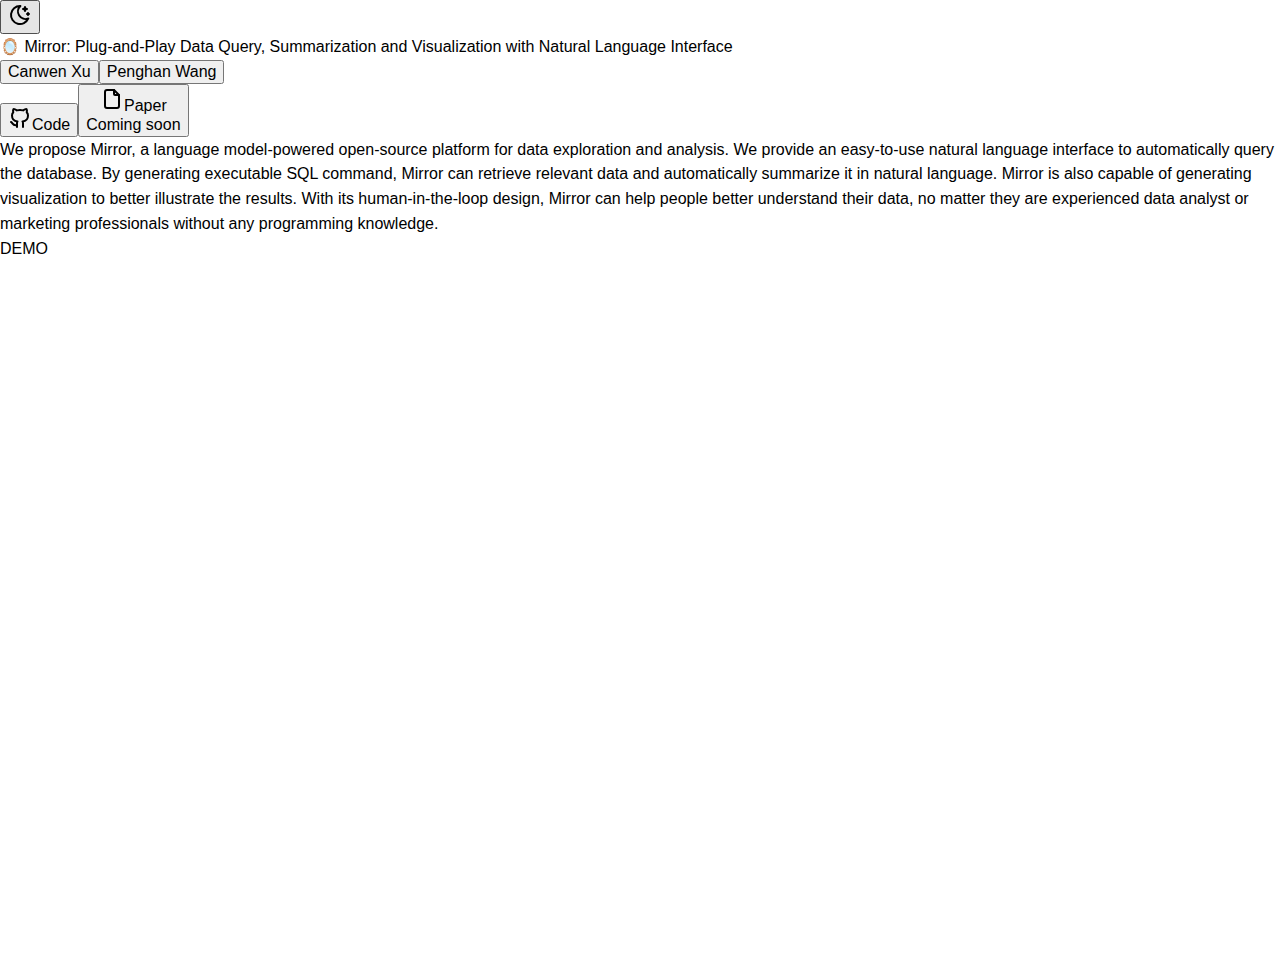
==== commit 01bf2ebd: "publish new version" ====
--- a/docs/index.html
+++ b/docs/index.html
@@ -1 +1 @@
-<!DOCTYPE html><html><head><meta charSet="utf-8"/><meta name="viewport" content="minimum-scale=1, initial-scale=1, width=device-width"/><title>Mirror</title><link rel="icon" href="data:image/svg+xml,&lt;svg xmlns=%22http://www.w3.org/2000/svg%22 viewBox=%220 0 100 100%22&gt;&lt;text y=%22.9em%22 font-size=%2290%22&gt;🪞&lt;/text&gt;&lt;/svg&gt;"/><meta name="next-head-count" content="4"/><link rel="preload" href="/_next/static/css/103f003370a68650.css" as="style"/><link rel="stylesheet" href="/_next/static/css/103f003370a68650.css" data-n-g=""/><noscript data-n-css=""></noscript><script defer="" nomodule="" src="/_next/static/chunks/polyfills-c67a75d1b6f99dc8.js"></script><script src="/_next/static/chunks/webpack-fd1bc4a65a80e5c8.js" defer=""></script><script src="/_next/static/chunks/framework-a87821de553db91d.js" defer=""></script><script src="/_next/static/chunks/main-a75cf611e061d8f8.js" defer=""></script><script src="/_next/static/chunks/pages/_app-c68bb2cd05733f02.js" defer=""></script><script src="/_next/static/chunks/ef6529d7-0a53ebf7049a9ebf.js" defer=""></script><script src="/_next/static/chunks/515-629bcdd8a394caf5.js" defer=""></script><script src="/_next/static/chunks/pages/index-d0ec655ab9d3e863.js" defer=""></script><script src="/_next/static/4pO5SAVO9GjSBRMWuDIPT/_buildManifest.js" defer=""></script><script src="/_next/static/4pO5SAVO9GjSBRMWuDIPT/_ssgManifest.js" defer=""></script><style data-emotion="mantine "></style></head><body><div id="__next"><style data-emotion="css-global zl4edr">html{font-family:sans-serif;line-height:1.15;-webkit-text-size-adjust:100%;-moz-text-size-adjust:100%;-ms-text-size-adjust:100%;text-size-adjust:100%;}body{margin:0;}article,aside,footer,header,nav,section,figcaption,figure,main{display:block;}h1{font-size:2em;}hr{box-sizing:content-box;height:0;overflow:visible;}pre{font-family:monospace,monospace;font-size:1em;}a{background:transparent;text-decoration-skip:objects;}a:active,a:hover{outline-width:0;}abbr[title]{border-bottom:none;-webkit-text-decoration:underline;text-decoration:underline;}b,strong{font-weight:bolder;}code,kbp,samp{font-family:monospace,monospace;font-size:1em;}dfn{font-style:italic;}mark{background-color:#ff0;color:#000;}small{font-size:80%;}sub,sup{font-size:75%;line-height:0;position:relative;vertical-align:baseline;}sup{top:-0.5em;}sub{bottom:-0.25em;}audio,video{display:inline-block;}audio:not([controls]){display:none;height:0;}img{border-style:none;vertical-align:middle;}svg:not(:root){overflow:hidden;}button,input,optgroup,select,textarea{font-family:sans-serif;font-size:100%;line-height:1.15;margin:0;}button,input{overflow:visible;}button,select{text-transform:none;}button,[type=reset],[type=submit]{-webkit-appearance:button;}button::-moz-focus-inner,[type=button]::-moz-focus-inner,[type=reset]::-moz-focus-inner,[type=submit]::-moz-focus-inner{border-style:none;padding:0;}button:-moz-focusring,[type=button]:-moz-focusring,[type=reset]:-moz-focusring,[type=submit]:-moz-focusring{outline:1px dotted ButtonText;}legend{box-sizing:border-box;color:inherit;display:table;max-width:100%;padding:0;white-space:normal;}progress{display:inline-block;vertical-align:baseline;}textarea{overflow:auto;}[type=checkbox],[type=radio]{box-sizing:border-box;padding:0;}[type=number]::-webkit-inner-spin-button,[type=number]::-webkit-outer-spin-button{height:auto;}[type=search]{-webkit-appearance:none;-moz-appearance:none;-ms-appearance:none;appearance:none;}[type=search]::-webkit-search-cancel-button,[type=search]::-webkit-search-decoration{-webkit-appearance:none;-moz-appearance:none;-ms-appearance:none;appearance:none;}::-webkit-file-upload-button{-webkit-appearance:button;-moz-appearance:button;-ms-appearance:button;appearance:button;font:inherit;}details,menu{display:block;}summary{display:-webkit-box;display:-webkit-list-item;display:-ms-list-itembox;display:list-item;}canvas{display:inline-block;}template{display:none;}[hidden]{display:none;}</style><style data-emotion="css-global ui06b9">*,*::before,*::after{box-sizing:border-box;}body{font-family:-apple-system,BlinkMacSystemFont,Segoe UI,Roboto,Helvetica,Arial,sans-serif,Apple Color Emoji,Segoe UI Emoji;background-color:#fff;color:#000;line-height:1.55;font-size:16px;-webkit-font-smoothing:antialiased;-moz-osx-font-smoothing:grayscale;}</style><div><button class="mantine-UnstyledButton-root mantine-ActionIcon-root mantine-6vyipc" type="button"><svg xmlns="http://www.w3.org/2000/svg" class="icon icon-tabler icon-tabler-moon-stars" width="24" height="24" viewBox="0 0 24 24" stroke-width="2" stroke="currentColor" fill="none" stroke-linecap="round" stroke-linejoin="round"><path stroke="none" d="M0 0h24v24H0z" fill="none"></path><path d="M12 3c.132 0 .263 0 .393 0a7.5 7.5 0 0 0 7.92 12.446a9 9 0 1 1 -8.313 -12.454z"></path><path d="M17 4a2 2 0 0 0 2 2a2 2 0 0 0 -2 2a2 2 0 0 0 -2 -2a2 2 0 0 0 2 -2"></path><path d="M19 11h2m-1 -1v2"></path></svg></button><div class="mantine-18zhva4"><div class="mantine-1s8spa1"><div class="mantine-Container-root mantine-18iffgr"><span class="mantine-Text-root mantine-cd7tth">🪞</span><span class="mantine-Text-root mantine-sjnfxg"><span class="mantine-Text-root mantine-Text-gradient mantine-yy0w7d"> Mirror: </span>Plug-and-Play Data Query, Summarization and Visualization with Natural Language Interface<!-- --></span><div class="mantine-p71zzc"></div><div><a href="https://www.canwenxu.net/"><button class="mantine-UnstyledButton-root mantine-Button-root mantine-vdu9we" type="button" data-button="true"><div class="mantine-3xbgk5 mantine-Button-inner"><span class="mantine-qo1k2 mantine-Button-label"><span class="mantine-Text-root mantine-1akd2z9">Canwen Xu<!-- --><sup>1</sup>,<!-- --></span></span></div></button></a><a href="https://github.com/wph95"><button class="mantine-UnstyledButton-root mantine-Button-root mantine-vdu9we" type="button" data-button="true"><div class="mantine-3xbgk5 mantine-Button-inner"><span class="mantine-qo1k2 mantine-Button-label"><span class="mantine-Text-root mantine-wawyx7">Penghan Wang<!-- --><sup>2</sup></span></span></div></button></a></div><div class="mantine-p71zzc"></div><div class="mantine-Group-root mantine-5f6x53"><a href="https://github.com/mirror-data/mirror/"><button class="mantine-UnstyledButton-root mantine-Button-root mantine-1mg2n08" type="button" data-button="true"><div class="mantine-3xbgk5 mantine-Button-inner"><span class="mantine-Button-icon mantine-Button-leftIcon mantine-1g4orza"><svg xmlns="http://www.w3.org/2000/svg" class="icon icon-tabler icon-tabler-brand-github" width="24" height="24" viewBox="0 0 24 24" stroke-width="2" stroke="currentColor" fill="none" stroke-linecap="round" stroke-linejoin="round"><path stroke="none" d="M0 0h24v24H0z" fill="none"></path><path d="M9 19c-4.3 1.4 -4.3 -2.5 -6 -3m12 5v-3.5c0 -1 .1 -1.4 -.5 -2c2.8 -.3 5.5 -1.4 5.5 -6a4.6 4.6 0 0 0 -1.3 -3.2a4.2 4.2 0 0 0 -.1 -3.2s-1.1 -.3 -3.5 1.3a12.3 12.3 0 0 0 -6.2 0c-2.4 -1.6 -3.5 -1.3 -3.5 -1.3a4.2 4.2 0 0 0 -.1 3.2a4.6 4.6 0 0 0 -1.3 3.2c0 4.6 2.7 5.7 5.5 6c-.6 .6 -.6 1.2 -.5 2v3.5"></path></svg></span><span class="mantine-qo1k2 mantine-Button-label">Code</span></div></button></a><button class="mantine-UnstyledButton-root mantine-Button-root mantine-ry3s4m" type="button" data-button="true"><div class="mantine-3xbgk5 mantine-Button-inner"><span class="mantine-Button-icon mantine-Button-leftIcon mantine-1g4orza"><svg xmlns="http://www.w3.org/2000/svg" class="icon icon-tabler icon-tabler-file" width="24" height="24" viewBox="0 0 24 24" stroke-width="2" stroke="currentColor" fill="none" stroke-linecap="round" stroke-linejoin="round"><path stroke="none" d="M0 0h24v24H0z" fill="none"></path><path d="M14 3v4a1 1 0 0 0 1 1h4"></path><path d="M17 21h-10a2 2 0 0 1 -2 -2v-14a2 2 0 0 1 2 -2h7l5 5v11a2 2 0 0 1 -2 2z"></path></svg></span><span class="mantine-qo1k2 mantine-Button-label">Paper<!-- --><div class="mantine-Badge-root mantine-6fa6qx"><span class="mantine-h9iq4m mantine-Badge-inner">Coming soon</span></div></span></div></button></div><div class="mantine-p71zzc"></div><span class="mantine-Text-root mantine-6gcpdv">We propose <!-- --><span class="mantine-Text-root mantine-Text-gradient mantine-16k0p4y"> Mirror</span>, a language model-powered open-source platform for data exploration and analysis. We provide an easy-to-use natural language interface to automatically query the database. By generating executable SQL command, Mirror can retrieve relevant data and automatically summarize it in natural language. Mirror is also capable of generating visualization to better illustrate the results. With its human-in-the-loop design, Mirror can help people better understand their data, no matter they are experienced data analyst or marketing professionals without any programming knowledge.<!-- --></span></div></div><div class="mantine-1kqpxtz"></div><div class="mantine-Text-root mantine-nazpbt">DEMO</div><div class="mantine-142c4e0"></div><div class="mantine-Container-root mantine-sz575t"><div style="padding:55.9% 0 0 0;position:relative"><iframe src="https://player.vimeo.com/video/763220134?h=3111c6157e&amp;badge=0&amp;autopause=0&amp;player_id=0&amp;app_id=58479" frameBorder="0" allow="autoplay; fullscreen; picture-in-picture" allowfullscreen="" style="position:absolute;top:0;left:0;width:100%;height:100%" title="mirror-0.1.mov"></iframe></div><script src="https://player.vimeo.com/api/player.js"></script></div><div class="mantine-qappo0"></div></div></div></div><script id="__NEXT_DATA__" type="application/json">{"props":{"pageProps":{}},"page":"/","query":{},"buildId":"4pO5SAVO9GjSBRMWuDIPT","nextExport":true,"autoExport":true,"isFallback":false,"scriptLoader":[]}</script></body></html>+<!DOCTYPE html><html><head><meta charSet="utf-8"/><meta name="viewport" content="minimum-scale=1, initial-scale=1, width=device-width"/><title>Mirror</title><link rel="icon" href="data:image/svg+xml,&lt;svg xmlns=%22http://www.w3.org/2000/svg%22 viewBox=%220 0 100 100%22&gt;&lt;text y=%22.9em%22 font-size=%2290%22&gt;🪞&lt;/text&gt;&lt;/svg&gt;"/><meta name="next-head-count" content="4"/><link rel="preload" href="/_next/static/css/103f003370a68650.css" as="style"/><link rel="stylesheet" href="/_next/static/css/103f003370a68650.css" data-n-g=""/><noscript data-n-css=""></noscript><script defer="" nomodule="" src="/_next/static/chunks/polyfills-c67a75d1b6f99dc8.js"></script><script src="/_next/static/chunks/webpack-fd1bc4a65a80e5c8.js" defer=""></script><script src="/_next/static/chunks/framework-a87821de553db91d.js" defer=""></script><script src="/_next/static/chunks/main-a75cf611e061d8f8.js" defer=""></script><script src="/_next/static/chunks/pages/_app-c68bb2cd05733f02.js" defer=""></script><script src="/_next/static/chunks/ef6529d7-0a53ebf7049a9ebf.js" defer=""></script><script src="/_next/static/chunks/515-629bcdd8a394caf5.js" defer=""></script><script src="/_next/static/chunks/pages/index-3eec8b6edf833582.js" defer=""></script><script src="/_next/static/62nDeHRP17H8WSFzCwBA0/_buildManifest.js" defer=""></script><script src="/_next/static/62nDeHRP17H8WSFzCwBA0/_ssgManifest.js" defer=""></script><style data-emotion="mantine "></style></head><body><div id="__next"><style data-emotion="css-global zl4edr">html{font-family:sans-serif;line-height:1.15;-webkit-text-size-adjust:100%;-moz-text-size-adjust:100%;-ms-text-size-adjust:100%;text-size-adjust:100%;}body{margin:0;}article,aside,footer,header,nav,section,figcaption,figure,main{display:block;}h1{font-size:2em;}hr{box-sizing:content-box;height:0;overflow:visible;}pre{font-family:monospace,monospace;font-size:1em;}a{background:transparent;text-decoration-skip:objects;}a:active,a:hover{outline-width:0;}abbr[title]{border-bottom:none;-webkit-text-decoration:underline;text-decoration:underline;}b,strong{font-weight:bolder;}code,kbp,samp{font-family:monospace,monospace;font-size:1em;}dfn{font-style:italic;}mark{background-color:#ff0;color:#000;}small{font-size:80%;}sub,sup{font-size:75%;line-height:0;position:relative;vertical-align:baseline;}sup{top:-0.5em;}sub{bottom:-0.25em;}audio,video{display:inline-block;}audio:not([controls]){display:none;height:0;}img{border-style:none;vertical-align:middle;}svg:not(:root){overflow:hidden;}button,input,optgroup,select,textarea{font-family:sans-serif;font-size:100%;line-height:1.15;margin:0;}button,input{overflow:visible;}button,select{text-transform:none;}button,[type=reset],[type=submit]{-webkit-appearance:button;}button::-moz-focus-inner,[type=button]::-moz-focus-inner,[type=reset]::-moz-focus-inner,[type=submit]::-moz-focus-inner{border-style:none;padding:0;}button:-moz-focusring,[type=button]:-moz-focusring,[type=reset]:-moz-focusring,[type=submit]:-moz-focusring{outline:1px dotted ButtonText;}legend{box-sizing:border-box;color:inherit;display:table;max-width:100%;padding:0;white-space:normal;}progress{display:inline-block;vertical-align:baseline;}textarea{overflow:auto;}[type=checkbox],[type=radio]{box-sizing:border-box;padding:0;}[type=number]::-webkit-inner-spin-button,[type=number]::-webkit-outer-spin-button{height:auto;}[type=search]{-webkit-appearance:none;-moz-appearance:none;-ms-appearance:none;appearance:none;}[type=search]::-webkit-search-cancel-button,[type=search]::-webkit-search-decoration{-webkit-appearance:none;-moz-appearance:none;-ms-appearance:none;appearance:none;}::-webkit-file-upload-button{-webkit-appearance:button;-moz-appearance:button;-ms-appearance:button;appearance:button;font:inherit;}details,menu{display:block;}summary{display:-webkit-box;display:-webkit-list-item;display:-ms-list-itembox;display:list-item;}canvas{display:inline-block;}template{display:none;}[hidden]{display:none;}</style><style data-emotion="css-global ui06b9">*,*::before,*::after{box-sizing:border-box;}body{font-family:-apple-system,BlinkMacSystemFont,Segoe UI,Roboto,Helvetica,Arial,sans-serif,Apple Color Emoji,Segoe UI Emoji;background-color:#fff;color:#000;line-height:1.55;font-size:16px;-webkit-font-smoothing:antialiased;-moz-osx-font-smoothing:grayscale;}</style><div><button class="mantine-UnstyledButton-root mantine-ActionIcon-root mantine-6vyipc" type="button"><svg xmlns="http://www.w3.org/2000/svg" class="icon icon-tabler icon-tabler-moon-stars" width="24" height="24" viewBox="0 0 24 24" stroke-width="2" stroke="currentColor" fill="none" stroke-linecap="round" stroke-linejoin="round"><path stroke="none" d="M0 0h24v24H0z" fill="none"></path><path d="M12 3c.132 0 .263 0 .393 0a7.5 7.5 0 0 0 7.92 12.446a9 9 0 1 1 -8.313 -12.454z"></path><path d="M17 4a2 2 0 0 0 2 2a2 2 0 0 0 -2 2a2 2 0 0 0 -2 -2a2 2 0 0 0 2 -2"></path><path d="M19 11h2m-1 -1v2"></path></svg></button><div class="mantine-18zhva4"><div class="mantine-1s8spa1"><div class="mantine-Container-root mantine-18iffgr"><span class="mantine-Text-root mantine-cd7tth">🪞</span><span class="mantine-Text-root mantine-sjnfxg"><span class="mantine-Text-root mantine-Text-gradient mantine-yy0w7d"> Mirror: </span>Plug-and-Play Data Query, Summarization and Visualization with Natural Language Interface<!-- --></span><div class="mantine-p71zzc"></div><div><a href="https://www.canwenxu.net/"><button class="mantine-UnstyledButton-root mantine-Button-root mantine-vdu9we" type="button" data-button="true"><div class="mantine-3xbgk5 mantine-Button-inner"><span class="mantine-qo1k2 mantine-Button-label"><span class="mantine-Text-root mantine-1akd2z9">Canwen Xu</span></span></div></button></a><a href="https://github.com/wph95"><button class="mantine-UnstyledButton-root mantine-Button-root mantine-vdu9we" type="button" data-button="true"><div class="mantine-3xbgk5 mantine-Button-inner"><span class="mantine-qo1k2 mantine-Button-label"><span class="mantine-Text-root mantine-wawyx7">Penghan Wang</span></span></div></button></a></div><div class="mantine-p71zzc"></div><div class="mantine-Group-root mantine-5f6x53"><a href="https://github.com/mirror-data/mirror/"><button class="mantine-UnstyledButton-root mantine-Button-root mantine-1mg2n08" type="button" data-button="true"><div class="mantine-3xbgk5 mantine-Button-inner"><span class="mantine-Button-icon mantine-Button-leftIcon mantine-1g4orza"><svg xmlns="http://www.w3.org/2000/svg" class="icon icon-tabler icon-tabler-brand-github" width="24" height="24" viewBox="0 0 24 24" stroke-width="2" stroke="currentColor" fill="none" stroke-linecap="round" stroke-linejoin="round"><path stroke="none" d="M0 0h24v24H0z" fill="none"></path><path d="M9 19c-4.3 1.4 -4.3 -2.5 -6 -3m12 5v-3.5c0 -1 .1 -1.4 -.5 -2c2.8 -.3 5.5 -1.4 5.5 -6a4.6 4.6 0 0 0 -1.3 -3.2a4.2 4.2 0 0 0 -.1 -3.2s-1.1 -.3 -3.5 1.3a12.3 12.3 0 0 0 -6.2 0c-2.4 -1.6 -3.5 -1.3 -3.5 -1.3a4.2 4.2 0 0 0 -.1 3.2a4.6 4.6 0 0 0 -1.3 3.2c0 4.6 2.7 5.7 5.5 6c-.6 .6 -.6 1.2 -.5 2v3.5"></path></svg></span><span class="mantine-qo1k2 mantine-Button-label">Code</span></div></button></a><button class="mantine-UnstyledButton-root mantine-Button-root mantine-ry3s4m" type="button" data-button="true"><div class="mantine-3xbgk5 mantine-Button-inner"><span class="mantine-Button-icon mantine-Button-leftIcon mantine-1g4orza"><svg xmlns="http://www.w3.org/2000/svg" class="icon icon-tabler icon-tabler-file" width="24" height="24" viewBox="0 0 24 24" stroke-width="2" stroke="currentColor" fill="none" stroke-linecap="round" stroke-linejoin="round"><path stroke="none" d="M0 0h24v24H0z" fill="none"></path><path d="M14 3v4a1 1 0 0 0 1 1h4"></path><path d="M17 21h-10a2 2 0 0 1 -2 -2v-14a2 2 0 0 1 2 -2h7l5 5v11a2 2 0 0 1 -2 2z"></path></svg></span><span class="mantine-qo1k2 mantine-Button-label">Paper<!-- --><div class="mantine-Badge-root mantine-6fa6qx"><span class="mantine-h9iq4m mantine-Badge-inner">Coming soon</span></div></span></div></button></div><div class="mantine-p71zzc"></div><span class="mantine-Text-root mantine-6gcpdv">We propose <!-- --><span class="mantine-Text-root mantine-Text-gradient mantine-16k0p4y"> Mirror</span>, a language model-powered open-source platform for data exploration and analysis. We provide an easy-to-use natural language interface to automatically query the database. By generating executable SQL command, Mirror can retrieve relevant data and automatically summarize it in natural language. Mirror is also capable of generating visualization to better illustrate the results. With its human-in-the-loop design, Mirror can help people better understand their data, no matter they are experienced data analyst or marketing professionals without any programming knowledge.<!-- --></span></div></div><div class="mantine-1kqpxtz"></div><div class="mantine-Text-root mantine-nazpbt">DEMO</div><div class="mantine-142c4e0"></div><div class="mantine-Container-root mantine-sz575t"><div style="padding:55.9% 0 0 0;position:relative"><iframe src="https://player.vimeo.com/video/763220134?h=3111c6157e&amp;badge=0&amp;autopause=0&amp;player_id=0&amp;app_id=58479" frameBorder="0" allow="autoplay; fullscreen; picture-in-picture" allowfullscreen="" style="position:absolute;top:0;left:0;width:100%;height:100%" title="mirror-0.1.mov"></iframe></div><script src="https://player.vimeo.com/api/player.js"></script></div><div class="mantine-qappo0"></div></div></div></div><script id="__NEXT_DATA__" type="application/json">{"props":{"pageProps":{}},"page":"/","query":{},"buildId":"62nDeHRP17H8WSFzCwBA0","nextExport":true,"autoExport":true,"isFallback":false,"scriptLoader":[]}</script></body></html>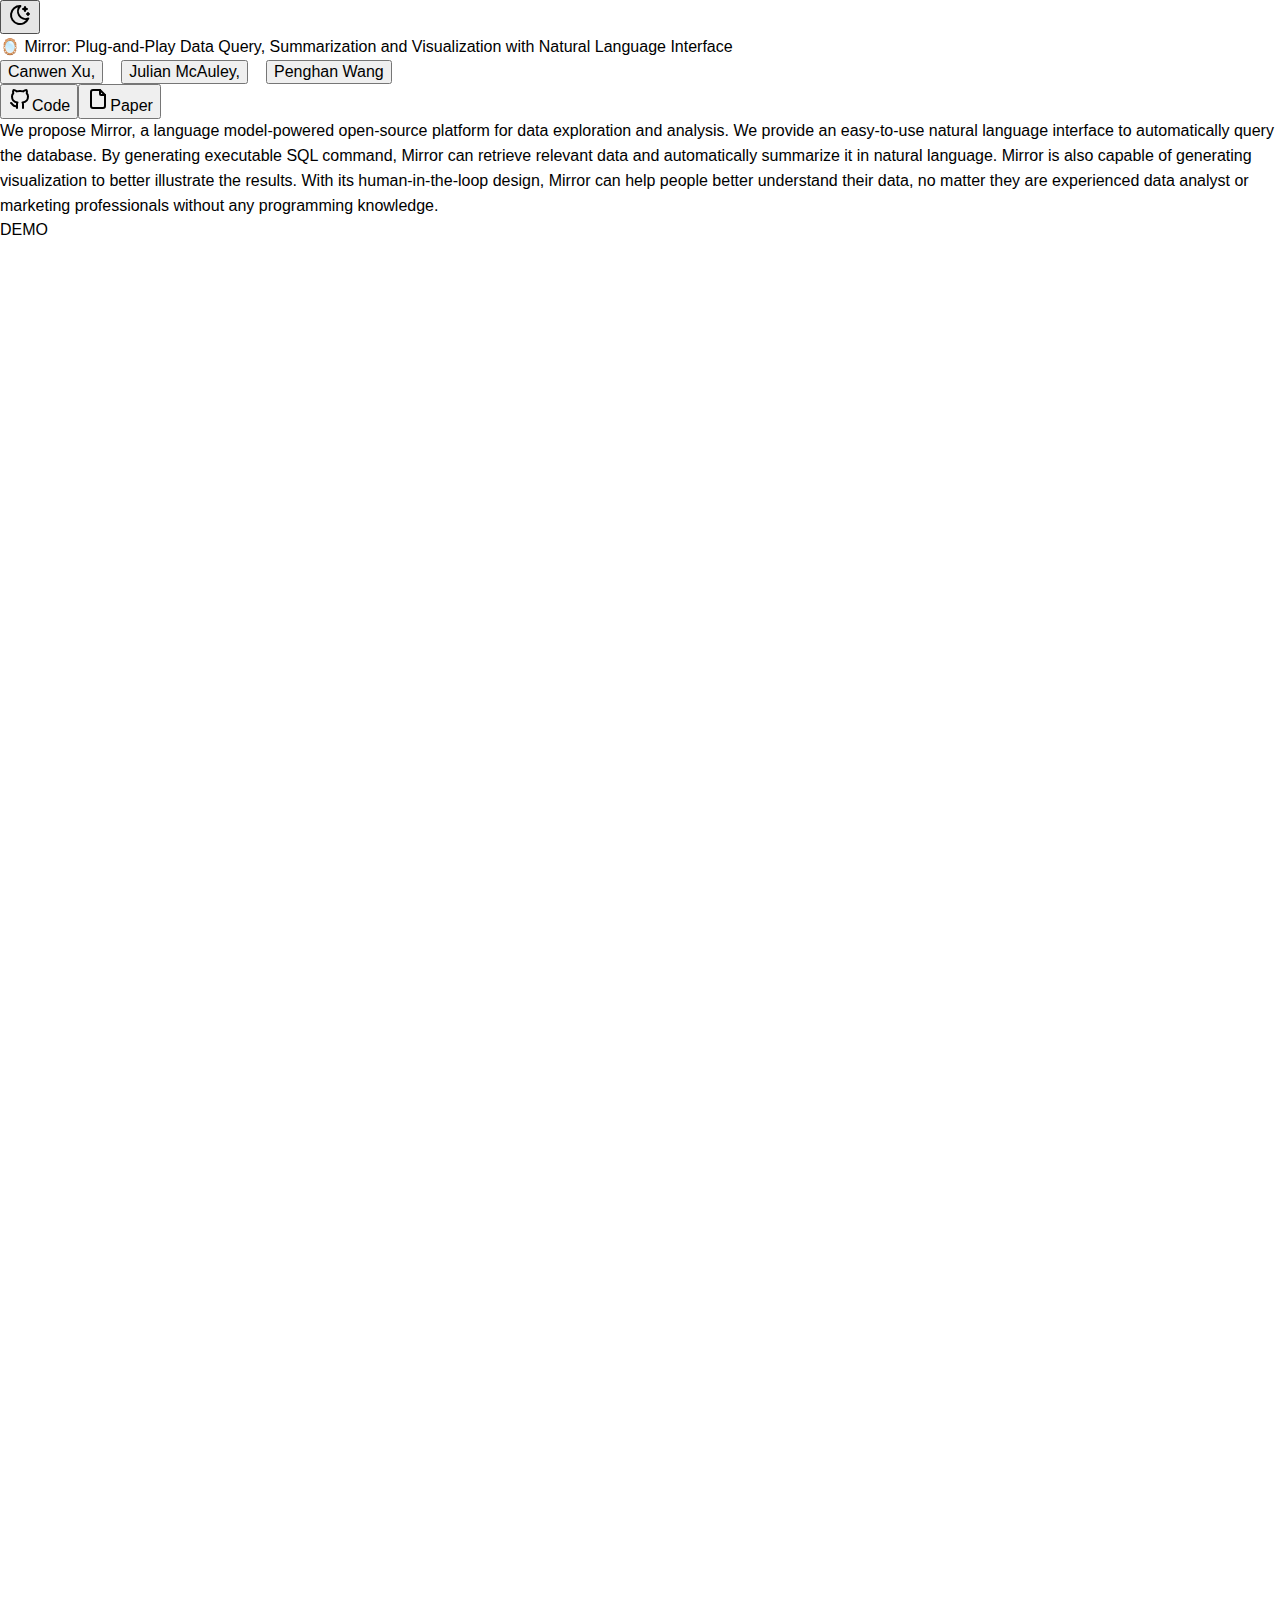
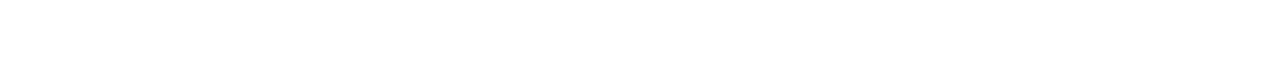
==== commit 1881f7d9: "d" ====
--- a/docs/index.html
+++ b/docs/index.html
@@ -1 +1 @@
-<!DOCTYPE html><html><head><meta charSet="utf-8"/><meta name="viewport" content="minimum-scale=1, initial-scale=1, width=device-width"/><title>Mirror</title><link rel="icon" href="data:image/svg+xml,&lt;svg xmlns=%22http://www.w3.org/2000/svg%22 viewBox=%220 0 100 100%22&gt;&lt;text y=%22.9em%22 font-size=%2290%22&gt;🪞&lt;/text&gt;&lt;/svg&gt;"/><meta name="next-head-count" content="4"/><link rel="preload" href="/_next/static/css/103f003370a68650.css" as="style"/><link rel="stylesheet" href="/_next/static/css/103f003370a68650.css" data-n-g=""/><noscript data-n-css=""></noscript><script defer="" nomodule="" src="/_next/static/chunks/polyfills-c67a75d1b6f99dc8.js"></script><script src="/_next/static/chunks/webpack-fd1bc4a65a80e5c8.js" defer=""></script><script src="/_next/static/chunks/framework-a87821de553db91d.js" defer=""></script><script src="/_next/static/chunks/main-a75cf611e061d8f8.js" defer=""></script><script src="/_next/static/chunks/pages/_app-c68bb2cd05733f02.js" defer=""></script><script src="/_next/static/chunks/ef6529d7-0a53ebf7049a9ebf.js" defer=""></script><script src="/_next/static/chunks/515-629bcdd8a394caf5.js" defer=""></script><script src="/_next/static/chunks/pages/index-3eec8b6edf833582.js" defer=""></script><script src="/_next/static/62nDeHRP17H8WSFzCwBA0/_buildManifest.js" defer=""></script><script src="/_next/static/62nDeHRP17H8WSFzCwBA0/_ssgManifest.js" defer=""></script><style data-emotion="mantine "></style></head><body><div id="__next"><style data-emotion="css-global zl4edr">html{font-family:sans-serif;line-height:1.15;-webkit-text-size-adjust:100%;-moz-text-size-adjust:100%;-ms-text-size-adjust:100%;text-size-adjust:100%;}body{margin:0;}article,aside,footer,header,nav,section,figcaption,figure,main{display:block;}h1{font-size:2em;}hr{box-sizing:content-box;height:0;overflow:visible;}pre{font-family:monospace,monospace;font-size:1em;}a{background:transparent;text-decoration-skip:objects;}a:active,a:hover{outline-width:0;}abbr[title]{border-bottom:none;-webkit-text-decoration:underline;text-decoration:underline;}b,strong{font-weight:bolder;}code,kbp,samp{font-family:monospace,monospace;font-size:1em;}dfn{font-style:italic;}mark{background-color:#ff0;color:#000;}small{font-size:80%;}sub,sup{font-size:75%;line-height:0;position:relative;vertical-align:baseline;}sup{top:-0.5em;}sub{bottom:-0.25em;}audio,video{display:inline-block;}audio:not([controls]){display:none;height:0;}img{border-style:none;vertical-align:middle;}svg:not(:root){overflow:hidden;}button,input,optgroup,select,textarea{font-family:sans-serif;font-size:100%;line-height:1.15;margin:0;}button,input{overflow:visible;}button,select{text-transform:none;}button,[type=reset],[type=submit]{-webkit-appearance:button;}button::-moz-focus-inner,[type=button]::-moz-focus-inner,[type=reset]::-moz-focus-inner,[type=submit]::-moz-focus-inner{border-style:none;padding:0;}button:-moz-focusring,[type=button]:-moz-focusring,[type=reset]:-moz-focusring,[type=submit]:-moz-focusring{outline:1px dotted ButtonText;}legend{box-sizing:border-box;color:inherit;display:table;max-width:100%;padding:0;white-space:normal;}progress{display:inline-block;vertical-align:baseline;}textarea{overflow:auto;}[type=checkbox],[type=radio]{box-sizing:border-box;padding:0;}[type=number]::-webkit-inner-spin-button,[type=number]::-webkit-outer-spin-button{height:auto;}[type=search]{-webkit-appearance:none;-moz-appearance:none;-ms-appearance:none;appearance:none;}[type=search]::-webkit-search-cancel-button,[type=search]::-webkit-search-decoration{-webkit-appearance:none;-moz-appearance:none;-ms-appearance:none;appearance:none;}::-webkit-file-upload-button{-webkit-appearance:button;-moz-appearance:button;-ms-appearance:button;appearance:button;font:inherit;}details,menu{display:block;}summary{display:-webkit-box;display:-webkit-list-item;display:-ms-list-itembox;display:list-item;}canvas{display:inline-block;}template{display:none;}[hidden]{display:none;}</style><style data-emotion="css-global ui06b9">*,*::before,*::after{box-sizing:border-box;}body{font-family:-apple-system,BlinkMacSystemFont,Segoe UI,Roboto,Helvetica,Arial,sans-serif,Apple Color Emoji,Segoe UI Emoji;background-color:#fff;color:#000;line-height:1.55;font-size:16px;-webkit-font-smoothing:antialiased;-moz-osx-font-smoothing:grayscale;}</style><div><button class="mantine-UnstyledButton-root mantine-ActionIcon-root mantine-6vyipc" type="button"><svg xmlns="http://www.w3.org/2000/svg" class="icon icon-tabler icon-tabler-moon-stars" width="24" height="24" viewBox="0 0 24 24" stroke-width="2" stroke="currentColor" fill="none" stroke-linecap="round" stroke-linejoin="round"><path stroke="none" d="M0 0h24v24H0z" fill="none"></path><path d="M12 3c.132 0 .263 0 .393 0a7.5 7.5 0 0 0 7.92 12.446a9 9 0 1 1 -8.313 -12.454z"></path><path d="M17 4a2 2 0 0 0 2 2a2 2 0 0 0 -2 2a2 2 0 0 0 -2 -2a2 2 0 0 0 2 -2"></path><path d="M19 11h2m-1 -1v2"></path></svg></button><div class="mantine-18zhva4"><div class="mantine-1s8spa1"><div class="mantine-Container-root mantine-18iffgr"><span class="mantine-Text-root mantine-cd7tth">🪞</span><span class="mantine-Text-root mantine-sjnfxg"><span class="mantine-Text-root mantine-Text-gradient mantine-yy0w7d"> Mirror: </span>Plug-and-Play Data Query, Summarization and Visualization with Natural Language Interface<!-- --></span><div class="mantine-p71zzc"></div><div><a href="https://www.canwenxu.net/"><button class="mantine-UnstyledButton-root mantine-Button-root mantine-vdu9we" type="button" data-button="true"><div class="mantine-3xbgk5 mantine-Button-inner"><span class="mantine-qo1k2 mantine-Button-label"><span class="mantine-Text-root mantine-1akd2z9">Canwen Xu</span></span></div></button></a><a href="https://github.com/wph95"><button class="mantine-UnstyledButton-root mantine-Button-root mantine-vdu9we" type="button" data-button="true"><div class="mantine-3xbgk5 mantine-Button-inner"><span class="mantine-qo1k2 mantine-Button-label"><span class="mantine-Text-root mantine-wawyx7">Penghan Wang</span></span></div></button></a></div><div class="mantine-p71zzc"></div><div class="mantine-Group-root mantine-5f6x53"><a href="https://github.com/mirror-data/mirror/"><button class="mantine-UnstyledButton-root mantine-Button-root mantine-1mg2n08" type="button" data-button="true"><div class="mantine-3xbgk5 mantine-Button-inner"><span class="mantine-Button-icon mantine-Button-leftIcon mantine-1g4orza"><svg xmlns="http://www.w3.org/2000/svg" class="icon icon-tabler icon-tabler-brand-github" width="24" height="24" viewBox="0 0 24 24" stroke-width="2" stroke="currentColor" fill="none" stroke-linecap="round" stroke-linejoin="round"><path stroke="none" d="M0 0h24v24H0z" fill="none"></path><path d="M9 19c-4.3 1.4 -4.3 -2.5 -6 -3m12 5v-3.5c0 -1 .1 -1.4 -.5 -2c2.8 -.3 5.5 -1.4 5.5 -6a4.6 4.6 0 0 0 -1.3 -3.2a4.2 4.2 0 0 0 -.1 -3.2s-1.1 -.3 -3.5 1.3a12.3 12.3 0 0 0 -6.2 0c-2.4 -1.6 -3.5 -1.3 -3.5 -1.3a4.2 4.2 0 0 0 -.1 3.2a4.6 4.6 0 0 0 -1.3 3.2c0 4.6 2.7 5.7 5.5 6c-.6 .6 -.6 1.2 -.5 2v3.5"></path></svg></span><span class="mantine-qo1k2 mantine-Button-label">Code</span></div></button></a><button class="mantine-UnstyledButton-root mantine-Button-root mantine-ry3s4m" type="button" data-button="true"><div class="mantine-3xbgk5 mantine-Button-inner"><span class="mantine-Button-icon mantine-Button-leftIcon mantine-1g4orza"><svg xmlns="http://www.w3.org/2000/svg" class="icon icon-tabler icon-tabler-file" width="24" height="24" viewBox="0 0 24 24" stroke-width="2" stroke="currentColor" fill="none" stroke-linecap="round" stroke-linejoin="round"><path stroke="none" d="M0 0h24v24H0z" fill="none"></path><path d="M14 3v4a1 1 0 0 0 1 1h4"></path><path d="M17 21h-10a2 2 0 0 1 -2 -2v-14a2 2 0 0 1 2 -2h7l5 5v11a2 2 0 0 1 -2 2z"></path></svg></span><span class="mantine-qo1k2 mantine-Button-label">Paper<!-- --><div class="mantine-Badge-root mantine-6fa6qx"><span class="mantine-h9iq4m mantine-Badge-inner">Coming soon</span></div></span></div></button></div><div class="mantine-p71zzc"></div><span class="mantine-Text-root mantine-6gcpdv">We propose <!-- --><span class="mantine-Text-root mantine-Text-gradient mantine-16k0p4y"> Mirror</span>, a language model-powered open-source platform for data exploration and analysis. We provide an easy-to-use natural language interface to automatically query the database. By generating executable SQL command, Mirror can retrieve relevant data and automatically summarize it in natural language. Mirror is also capable of generating visualization to better illustrate the results. With its human-in-the-loop design, Mirror can help people better understand their data, no matter they are experienced data analyst or marketing professionals without any programming knowledge.<!-- --></span></div></div><div class="mantine-1kqpxtz"></div><div class="mantine-Text-root mantine-nazpbt">DEMO</div><div class="mantine-142c4e0"></div><div class="mantine-Container-root mantine-sz575t"><div style="padding:55.9% 0 0 0;position:relative"><iframe src="https://player.vimeo.com/video/763220134?h=3111c6157e&amp;badge=0&amp;autopause=0&amp;player_id=0&amp;app_id=58479" frameBorder="0" allow="autoplay; fullscreen; picture-in-picture" allowfullscreen="" style="position:absolute;top:0;left:0;width:100%;height:100%" title="mirror-0.1.mov"></iframe></div><script src="https://player.vimeo.com/api/player.js"></script></div><div class="mantine-qappo0"></div></div></div></div><script id="__NEXT_DATA__" type="application/json">{"props":{"pageProps":{}},"page":"/","query":{},"buildId":"62nDeHRP17H8WSFzCwBA0","nextExport":true,"autoExport":true,"isFallback":false,"scriptLoader":[]}</script></body></html>+<!DOCTYPE html><html><head><meta charSet="utf-8"/><meta name="viewport" content="minimum-scale=1, initial-scale=1, width=device-width"/><title>Mirror</title><link rel="icon" href="data:image/svg+xml,&lt;svg xmlns=%22http://www.w3.org/2000/svg%22 viewBox=%220 0 100 100%22&gt;&lt;text y=%22.9em%22 font-size=%2290%22&gt;🪞&lt;/text&gt;&lt;/svg&gt;"/><meta name="next-head-count" content="4"/><link rel="preload" href="/_next/static/css/103f003370a68650.css" as="style"/><link rel="stylesheet" href="/_next/static/css/103f003370a68650.css" data-n-g=""/><noscript data-n-css=""></noscript><script defer="" nomodule="" src="/_next/static/chunks/polyfills-c67a75d1b6f99dc8.js"></script><script src="/_next/static/chunks/webpack-fd1bc4a65a80e5c8.js" defer=""></script><script src="/_next/static/chunks/framework-a87821de553db91d.js" defer=""></script><script src="/_next/static/chunks/main-a75cf611e061d8f8.js" defer=""></script><script src="/_next/static/chunks/pages/_app-c68bb2cd05733f02.js" defer=""></script><script src="/_next/static/chunks/ef6529d7-0a53ebf7049a9ebf.js" defer=""></script><script src="/_next/static/chunks/869-b03370f6fab96691.js" defer=""></script><script src="/_next/static/chunks/pages/index-c4586f164302e146.js" defer=""></script><script src="/_next/static/UNvX1zCf2dss-YoK_vRBl/_buildManifest.js" defer=""></script><script src="/_next/static/UNvX1zCf2dss-YoK_vRBl/_ssgManifest.js" defer=""></script><style data-emotion="mantine "></style></head><body><div id="__next"><style data-emotion="css-global zl4edr">html{font-family:sans-serif;line-height:1.15;-webkit-text-size-adjust:100%;-moz-text-size-adjust:100%;-ms-text-size-adjust:100%;text-size-adjust:100%;}body{margin:0;}article,aside,footer,header,nav,section,figcaption,figure,main{display:block;}h1{font-size:2em;}hr{box-sizing:content-box;height:0;overflow:visible;}pre{font-family:monospace,monospace;font-size:1em;}a{background:transparent;text-decoration-skip:objects;}a:active,a:hover{outline-width:0;}abbr[title]{border-bottom:none;-webkit-text-decoration:underline;text-decoration:underline;}b,strong{font-weight:bolder;}code,kbp,samp{font-family:monospace,monospace;font-size:1em;}dfn{font-style:italic;}mark{background-color:#ff0;color:#000;}small{font-size:80%;}sub,sup{font-size:75%;line-height:0;position:relative;vertical-align:baseline;}sup{top:-0.5em;}sub{bottom:-0.25em;}audio,video{display:inline-block;}audio:not([controls]){display:none;height:0;}img{border-style:none;vertical-align:middle;}svg:not(:root){overflow:hidden;}button,input,optgroup,select,textarea{font-family:sans-serif;font-size:100%;line-height:1.15;margin:0;}button,input{overflow:visible;}button,select{text-transform:none;}button,[type=reset],[type=submit]{-webkit-appearance:button;}button::-moz-focus-inner,[type=button]::-moz-focus-inner,[type=reset]::-moz-focus-inner,[type=submit]::-moz-focus-inner{border-style:none;padding:0;}button:-moz-focusring,[type=button]:-moz-focusring,[type=reset]:-moz-focusring,[type=submit]:-moz-focusring{outline:1px dotted ButtonText;}legend{box-sizing:border-box;color:inherit;display:table;max-width:100%;padding:0;white-space:normal;}progress{display:inline-block;vertical-align:baseline;}textarea{overflow:auto;}[type=checkbox],[type=radio]{box-sizing:border-box;padding:0;}[type=number]::-webkit-inner-spin-button,[type=number]::-webkit-outer-spin-button{height:auto;}[type=search]{-webkit-appearance:none;-moz-appearance:none;-ms-appearance:none;appearance:none;}[type=search]::-webkit-search-cancel-button,[type=search]::-webkit-search-decoration{-webkit-appearance:none;-moz-appearance:none;-ms-appearance:none;appearance:none;}::-webkit-file-upload-button{-webkit-appearance:button;-moz-appearance:button;-ms-appearance:button;appearance:button;font:inherit;}details,menu{display:block;}summary{display:-webkit-box;display:-webkit-list-item;display:-ms-list-itembox;display:list-item;}canvas{display:inline-block;}template{display:none;}[hidden]{display:none;}</style><style data-emotion="css-global ui06b9">*,*::before,*::after{box-sizing:border-box;}body{font-family:-apple-system,BlinkMacSystemFont,Segoe UI,Roboto,Helvetica,Arial,sans-serif,Apple Color Emoji,Segoe UI Emoji;background-color:#fff;color:#000;line-height:1.55;font-size:16px;-webkit-font-smoothing:antialiased;-moz-osx-font-smoothing:grayscale;}</style><div><button class="mantine-UnstyledButton-root mantine-ActionIcon-root mantine-6vyipc" type="button"><svg xmlns="http://www.w3.org/2000/svg" class="icon icon-tabler icon-tabler-moon-stars" width="24" height="24" viewBox="0 0 24 24" stroke-width="2" stroke="currentColor" fill="none" stroke-linecap="round" stroke-linejoin="round"><path stroke="none" d="M0 0h24v24H0z" fill="none"></path><path d="M12 3c.132 0 .263 0 .393 0a7.5 7.5 0 0 0 7.92 12.446a9 9 0 1 1 -8.313 -12.454z"></path><path d="M17 4a2 2 0 0 0 2 2a2 2 0 0 0 -2 2a2 2 0 0 0 -2 -2a2 2 0 0 0 2 -2"></path><path d="M19 11h2m-1 -1v2"></path></svg></button><div class="mantine-18zhva4"><div class="mantine-1s8spa1"><div class="mantine-Container-root mantine-18iffgr"><span class="mantine-Text-root mantine-cd7tth">🪞</span><span class="mantine-Text-root mantine-sjnfxg"><span class="mantine-Text-root mantine-Text-gradient mantine-yy0w7d"> Mirror: </span>Plug-and-Play Data Query, Summarization and Visualization with Natural Language Interface<!-- --></span><div class="mantine-p71zzc"></div><div style="display:flex;gap:18px"><a href="https://www.canwenxu.net/"><button class="mantine-UnstyledButton-root mantine-Button-root mantine-vdu9we" type="button" data-button="true"><div class="mantine-3xbgk5 mantine-Button-inner"><span class="mantine-qo1k2 mantine-Button-label"><span class="mantine-Text-root mantine-1akd2z9">Canwen Xu,</span></span></div></button></a><a href="https://cseweb.ucsd.edu/~jmcauley/"><button class="mantine-UnstyledButton-root mantine-Button-root mantine-vdu9we" type="button" data-button="true"><div class="mantine-3xbgk5 mantine-Button-inner"><span class="mantine-qo1k2 mantine-Button-label"><span class="mantine-Text-root mantine-1akd2z9">Julian McAuley,</span></span></div></button></a><a href="https://github.com/wph95"><button class="mantine-UnstyledButton-root mantine-Button-root mantine-vdu9we" type="button" data-button="true"><div class="mantine-3xbgk5 mantine-Button-inner"><span class="mantine-qo1k2 mantine-Button-label"><span class="mantine-Text-root mantine-1akd2z9">Penghan Wang</span></span></div></button></a></div><div class="mantine-p71zzc"></div><div class="mantine-Group-root mantine-5f6x53"><a href="https://github.com/mirror-data/mirror/"><button class="mantine-UnstyledButton-root mantine-Button-root mantine-gj5h03" type="button" data-button="true"><div class="mantine-3xbgk5 mantine-Button-inner"><span class="mantine-Button-icon mantine-Button-leftIcon mantine-1g4orza"><svg xmlns="http://www.w3.org/2000/svg" class="icon icon-tabler icon-tabler-brand-github" width="24" height="24" viewBox="0 0 24 24" stroke-width="2" stroke="currentColor" fill="none" stroke-linecap="round" stroke-linejoin="round"><path stroke="none" d="M0 0h24v24H0z" fill="none"></path><path d="M9 19c-4.3 1.4 -4.3 -2.5 -6 -3m12 5v-3.5c0 -1 .1 -1.4 -.5 -2c2.8 -.3 5.5 -1.4 5.5 -6a4.6 4.6 0 0 0 -1.3 -3.2a4.2 4.2 0 0 0 -.1 -3.2s-1.1 -.3 -3.5 1.3a12.3 12.3 0 0 0 -6.2 0c-2.4 -1.6 -3.5 -1.3 -3.5 -1.3a4.2 4.2 0 0 0 -.1 3.2a4.6 4.6 0 0 0 -1.3 3.2c0 4.6 2.7 5.7 5.5 6c-.6 .6 -.6 1.2 -.5 2v3.5"></path></svg></span><span class="mantine-qo1k2 mantine-Button-label">Code</span></div></button></a><a href="https://arxiv.org/abs/2303.08697"><button class="mantine-UnstyledButton-root mantine-Button-root mantine-1mg2n08" type="button" data-button="true"><div class="mantine-3xbgk5 mantine-Button-inner"><span class="mantine-Button-icon mantine-Button-leftIcon mantine-1g4orza"><svg xmlns="http://www.w3.org/2000/svg" class="icon icon-tabler icon-tabler-file" width="24" height="24" viewBox="0 0 24 24" stroke-width="2" stroke="currentColor" fill="none" stroke-linecap="round" stroke-linejoin="round"><path stroke="none" d="M0 0h24v24H0z" fill="none"></path><path d="M14 3v4a1 1 0 0 0 1 1h4"></path><path d="M17 21h-10a2 2 0 0 1 -2 -2v-14a2 2 0 0 1 2 -2h7l5 5v11a2 2 0 0 1 -2 2z"></path></svg></span><span class="mantine-qo1k2 mantine-Button-label">Paper</span></div></button></a></div><div class="mantine-p71zzc"></div><span class="mantine-Text-root mantine-6gcpdv">We propose <!-- --><span class="mantine-Text-root mantine-Text-gradient mantine-16k0p4y"> Mirror</span>, a language model-powered open-source platform for data exploration and analysis. We provide an easy-to-use natural language interface to automatically query the database. By generating executable SQL command, Mirror can retrieve relevant data and automatically summarize it in natural language. Mirror is also capable of generating visualization to better illustrate the results. With its human-in-the-loop design, Mirror can help people better understand their data, no matter they are experienced data analyst or marketing professionals without any programming knowledge.<!-- --></span></div></div><div class="mantine-1kqpxtz"></div><div class="mantine-Text-root mantine-nazpbt">DEMO</div><div class="mantine-Container-root mantine-sz575t"><div style="padding:55.9% 0 0 0;position:relative"><iframe src="https://player.vimeo.com/video/784475788?h=0cdd18c579&amp;badge=0&amp;autopause=0&amp;player_id=0&amp;app_id=58479" frameBorder="0" allow="autoplay; fullscreen; picture-in-picture" allowfullscreen="" style="position:absolute;top:0;left:0;width:100%;height:100%" title="mirror-0.1.mov"></iframe></div><script src="https://player.vimeo.com/api/player.js"></script></div><div class="mantine-142c4e0"></div><div class="mantine-Container-root mantine-sz575t"><div style="padding:55.9% 0 0 0;position:relative"><iframe src="https://player.vimeo.com/video/763220134?h=3111c6157e&amp;badge=0&amp;autopause=0&amp;player_id=0&amp;app_id=58479" frameBorder="0" allow="autoplay; fullscreen; picture-in-picture" allowfullscreen="" style="position:absolute;top:0;left:0;width:100%;height:100%" title="mirror-0.1.mov"></iframe></div><script src="https://player.vimeo.com/api/player.js"></script></div><div class="mantine-qappo0"></div></div></div></div><script id="__NEXT_DATA__" type="application/json">{"props":{"pageProps":{}},"page":"/","query":{},"buildId":"UNvX1zCf2dss-YoK_vRBl","nextExport":true,"autoExport":true,"isFallback":false,"scriptLoader":[]}</script></body></html>